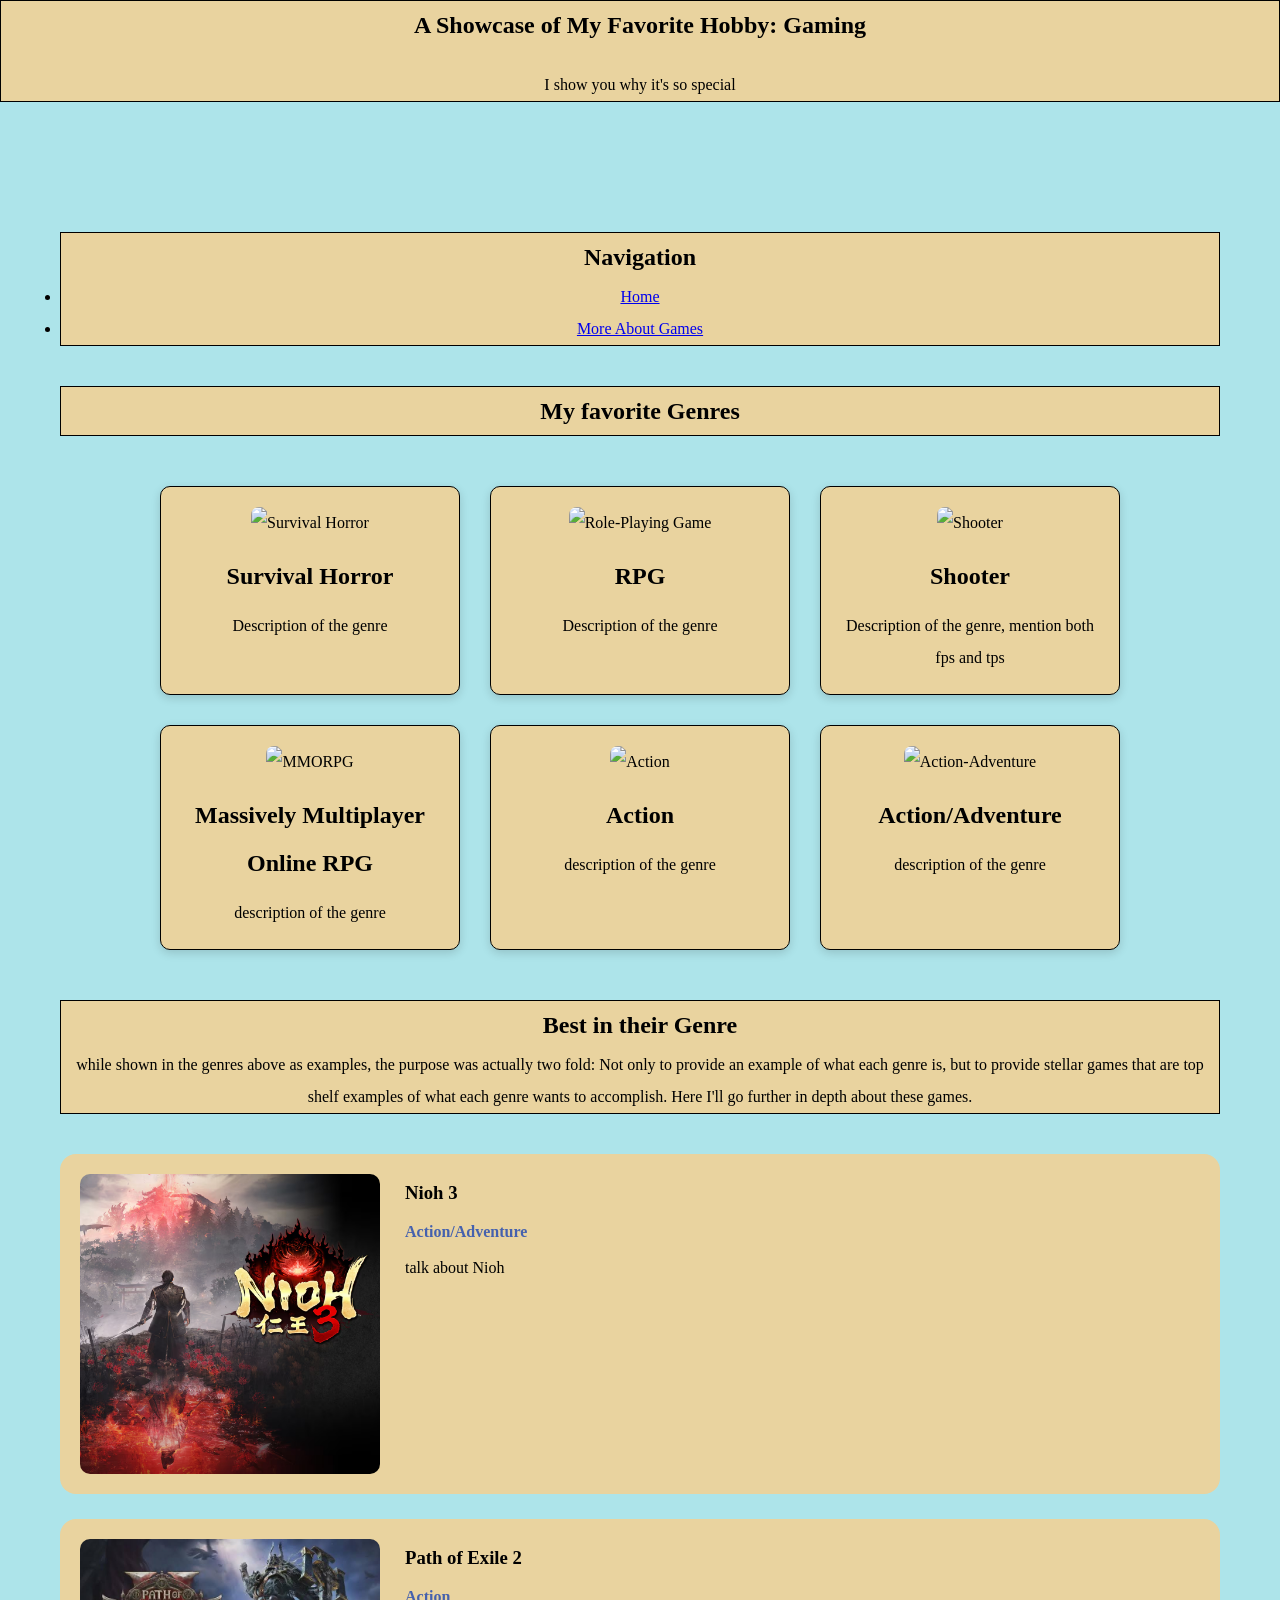
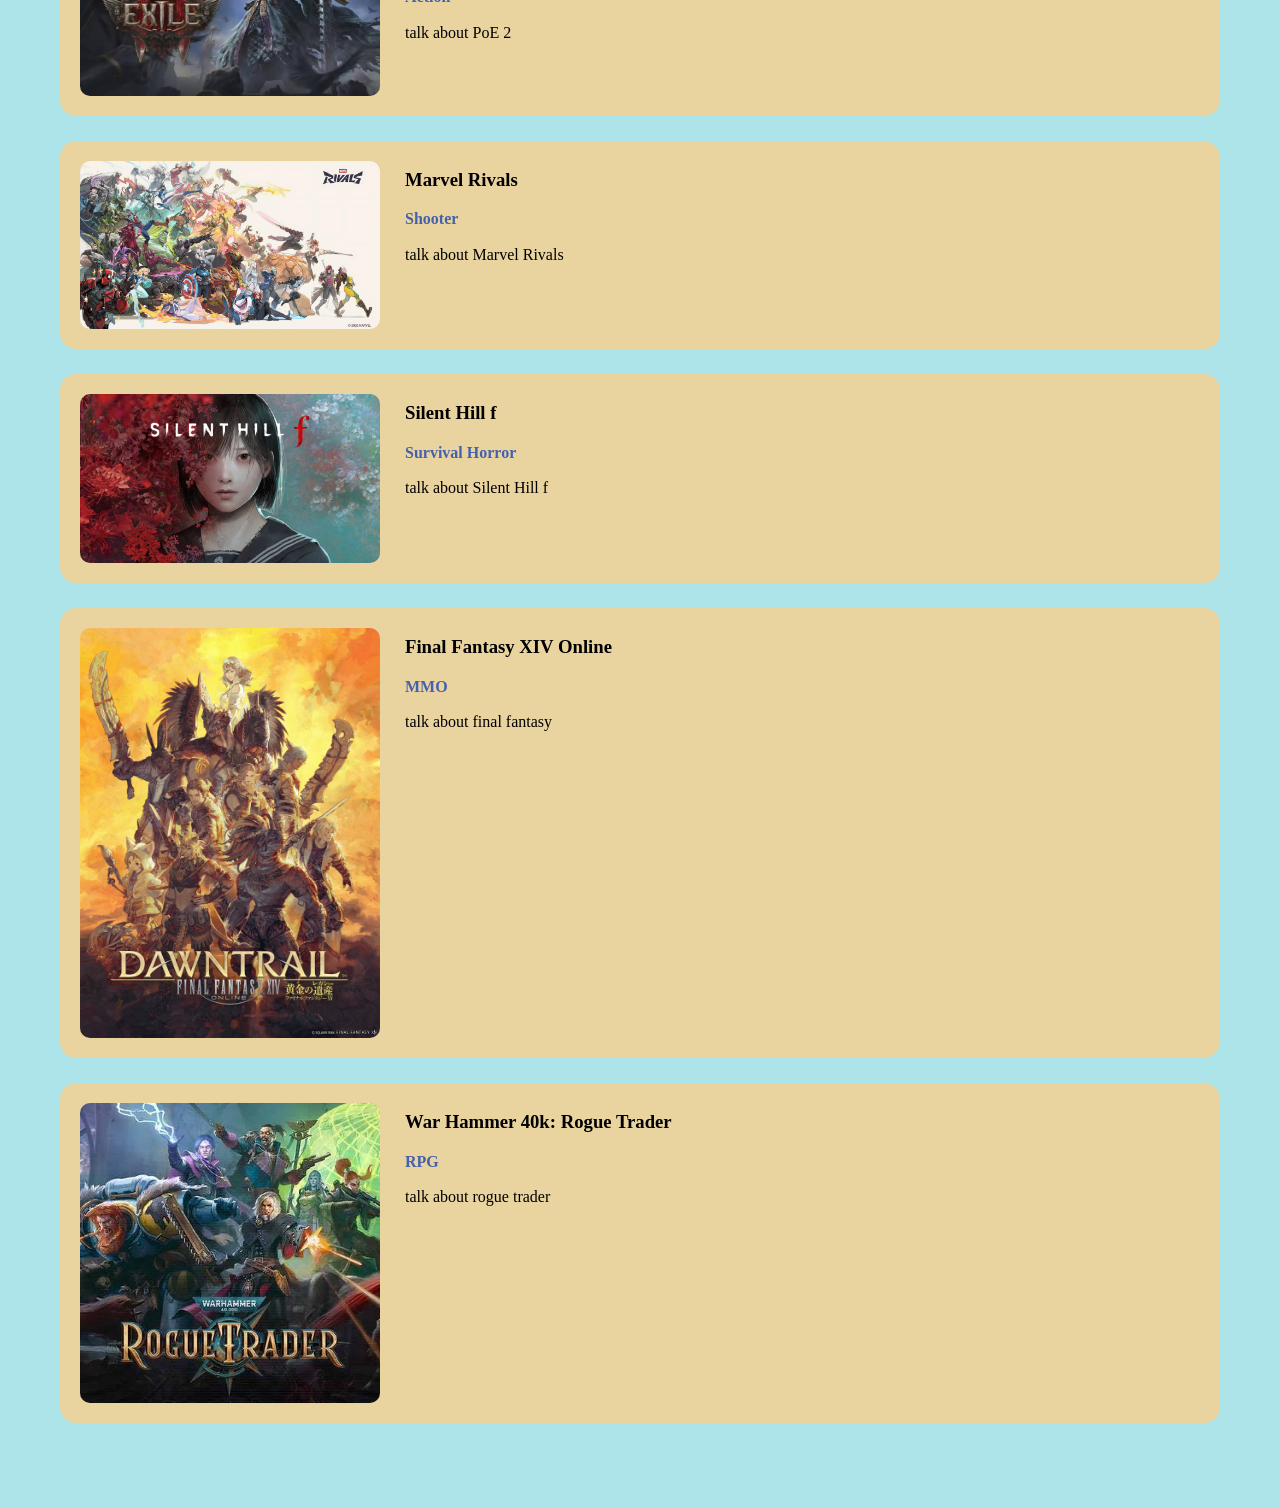
==== index.html @ 9ebd032b "fixing pictures" ====
<!DOCTYPE html>
<html lang="en"> 
    <head> 
        <meta charset="UTF-8" /> 
        <meta name="viewport" content="width=device-width, initial-scale=1.0" />
        <title> Home Page </title>
        <link rel="stylesheet" href="./style.css"> 
    </head>
<body> 
<header> 
<section class="card">
    <h1> A Showcase of My Favorite Hobby: Gaming </h1>
        <p>I show you why it's so special</p>
</section>
</header>
<main> 
    <section class="card">
    <h2> Navigation </h2>
    <ul> 
        <li><a href="index.html">Home</a></li>
        <li><a href="about.html">More About Games </a></li>
    </ul>
    </section>
    <section class="card"> 
        <h2> My favorite Genres </h2>
    </section>
    <section class="gallery">
        <div class="card-g"> 
            <img src="" alt="Survival Horror">
            <h2> Survival Horror </h2>
            <p> Description of the genre </p>
        </div>
        <div class="card-g">
            <img src="" alt="Role-Playing Game"> 
            <h2> RPG </h2>
            <p> Description of the genre</p>
        </div>
        <div class="card-g"> 
            <img src="" alt="Shooter"> 
            <h2> Shooter </h2>
            <p> Description of the genre, mention both fps and tps </p>
        </div>
        <div class="card-g"> 
            <img src="" alt="MMORPG"> 
            <h2> Massively Multiplayer Online RPG</h2>
            <p> description of the genre </p>
        </div>
        <div class="card-g"> 
            <img src="" alt="Action"> 
            <h2> Action </h2>
            <p> description of the genre </p>
        </div>
        <div class="card-g"> 
            <img src="" alt="Action-Adventure">
            <h2> Action/Adventure</h2>
            <p> description of the genre </p>
        </div>       
    </section>
    <section class="card">
    <h2> Best in their Genre</h2>
    <p>while shown in the genres above as examples, the purpose was actually two fold: Not only to provide an example
        of what each genre is, but to provide stellar games that are top shelf examples of what each genre wants to accomplish.
        Here I'll go further in depth about these games.
    </p>
    </section>
    <section class="Row"> 
        <img src="nioh.avif" alt="Nioh"> 
        <div class="game">
        <h3> Nioh 3</h3>
        <p class="genre"> Action/Adventure</p>
        <p> talk about Nioh</p>
    </div>
    </section>
    <section class="Row"> 
        <img src="poe 2.jpeg" alt="Path of Exile 2"> 
        <div class="game">
        <h3> Path of Exile 2 </h3>
        <p class="genre">Action</p>
        <p> talk about PoE 2</p>
    </div>
    </section>
    <section class="Row"> 
        <img src="Marvel Rivals.webp" alt="Marvel Rivals">
        <div class="game">
        <h3> Marvel Rivals </h3>
        <p class="genre">Shooter</p>
        <p> talk about Marvel Rivals </p>
    </div>
    </section>
    <section class="Row"> 
        <img src="silent hill.avif" alt="Silent Hill">
        <div class="game">
        <h3> Silent Hill f</h3>
        <p class="genre">Survival Horror</p>
        <p> talk about Silent Hill f</p>
    </div>
    </section>
    <section class="Row"> 
        <img src="ff14.jpg" alt="FFXIV">
        <div class="game">
        <h3> Final Fantasy XIV Online </h3>
        <p class="genre"> MMO</p>
        <p> talk about final fantasy </p>
        </div> 
    </section>
    <section class="Row"> 
        <img src="rogue trader.jpeg" alt="War Hammer 40k: Rogue Trader"> 
        <div class="game">
        <h3> War Hammer 40k: Rogue Trader </h3>
        <p class="genre"> RPG</p>
        <p> talk about rogue trader </p>
    </div>
    </section>
</main>
</body>
</html>
---- style.css ----
* {
    margin: 0;
    padding: 0;
    box-sizing: border-box;
}
body {
    font-family: "Times New Roman", serif; 
    line-height: 2;
    background-color: #ade4ea;
    color: black;
} 
main {
    max-width: 1200px;
    margin: 100px auto 40px;
    padding: 20px; 
    padding-top: 30px; 
    background-color: #ade4ea; 
}
.card {
    text-align: center; 
    margin-bottom: 40px; 
    background: #e9d39f; 
    border: 1px solid black; 
}
.card h1{
    margin-bottom: 20px;
}
.gallery {
    display: flex; 
    flex-wrap: wrap; 
    justify-content: center; 
    max-width: 100%; 
    margin: 50px auto; 
    gap: 30px; 
}
.card-g {
    width: 300px; 
    background: #E9D39F;
    border-radius: 10px; 
    padding: 20px; 
    text-align: center; 
    box-shadow: 0 3px 10px rgba(0,0,0,.15);
    border: 1px solid black; 
}
.card-g img{
    width: 100%; 
    height: 300px; 
    object-fit: cover; 
    border-radius: 8px; 
}
.card-g h2{
    margin-top: 13px; 
}
.card-g p {
    margin-top: 10px; 
}
.Row {
    display: flex;
    align-items: flex-start;
    gap: 25px; 
    background: #E9D39F;
    padding: 20px; 
    margin-bottom: 25px; 
    border-radius: 16px; 
}
.Row img{
    width: 300px;
    height: auto; 
    object-fit: cover;
    border-radius: 10px; 
    flex-shrink: 0; 
}
.game {
    flex: 1; 
}
.game h3 {
    margin-bottom: 8px; 
}
.game p {
    line-height: 1.6;
}
.genre {
    color: #4561ae;
    font-weight: bold;
    margin-bottom: 10px;
}
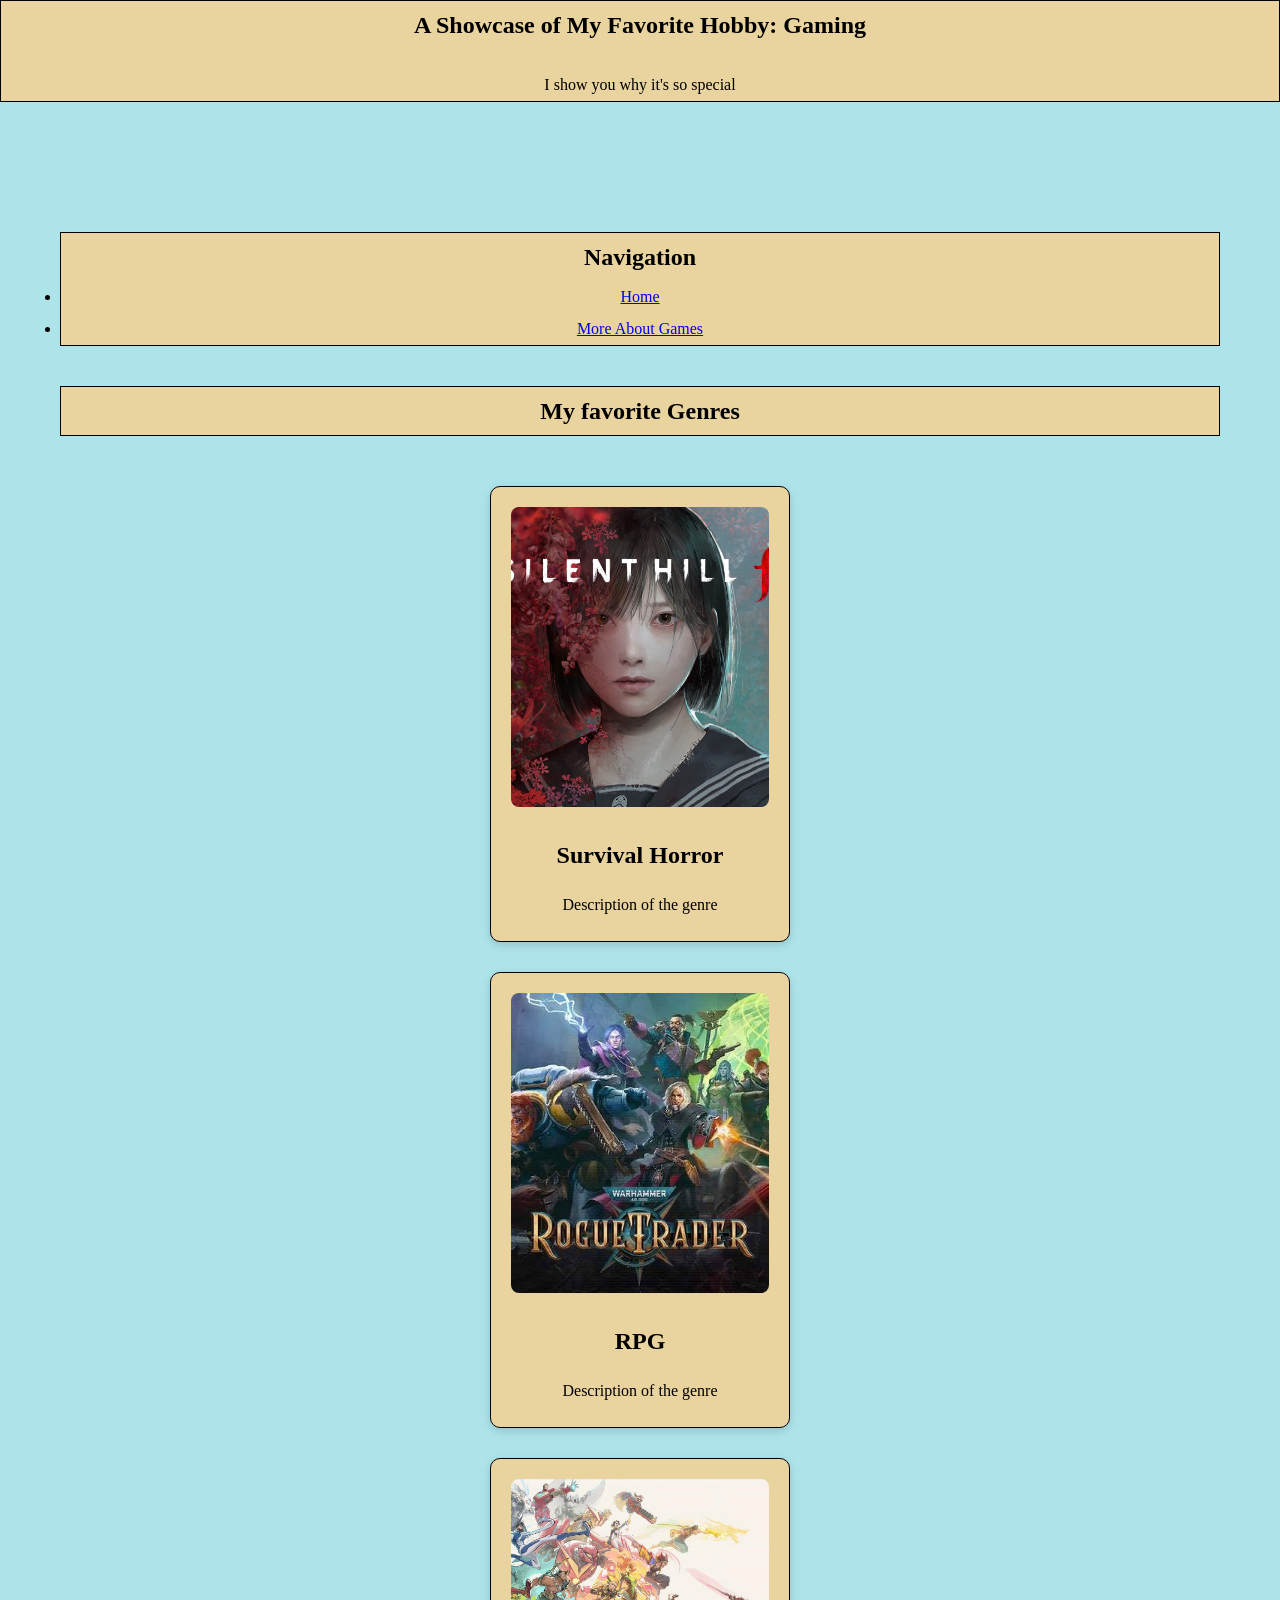
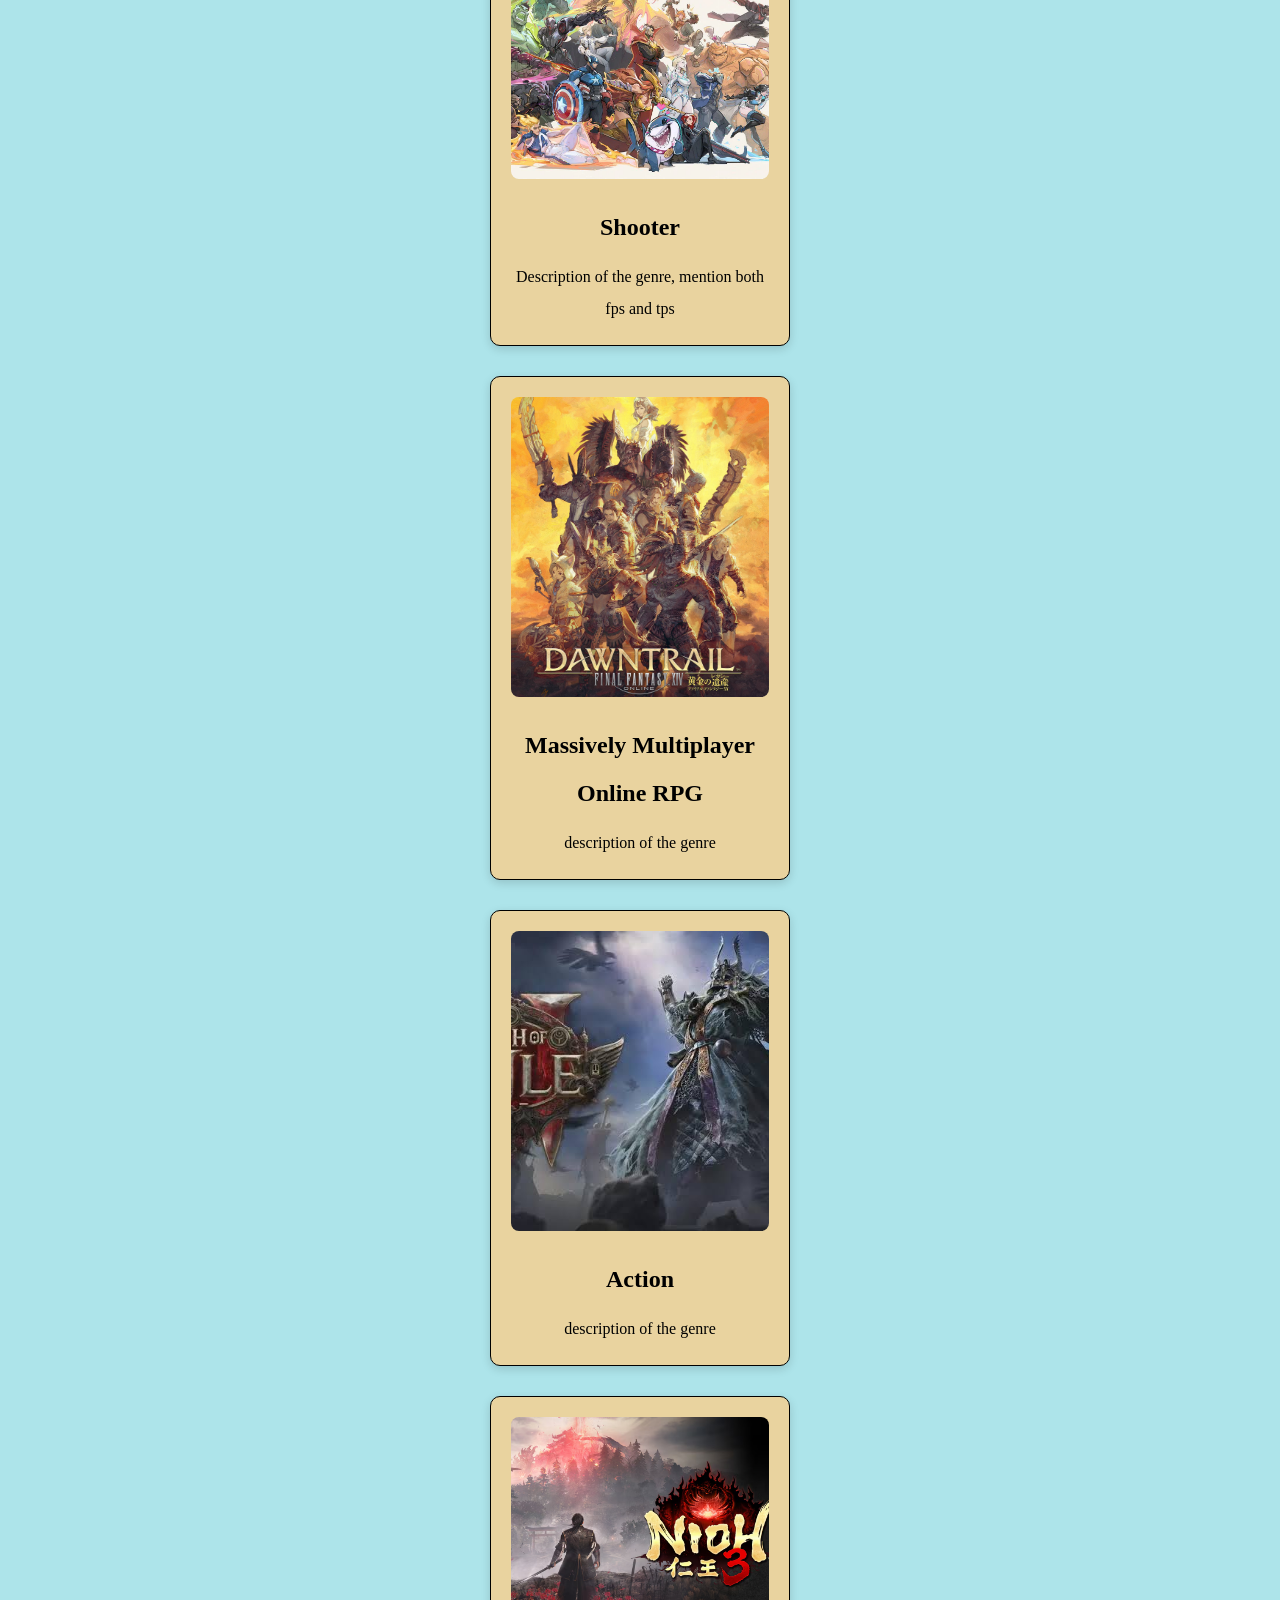
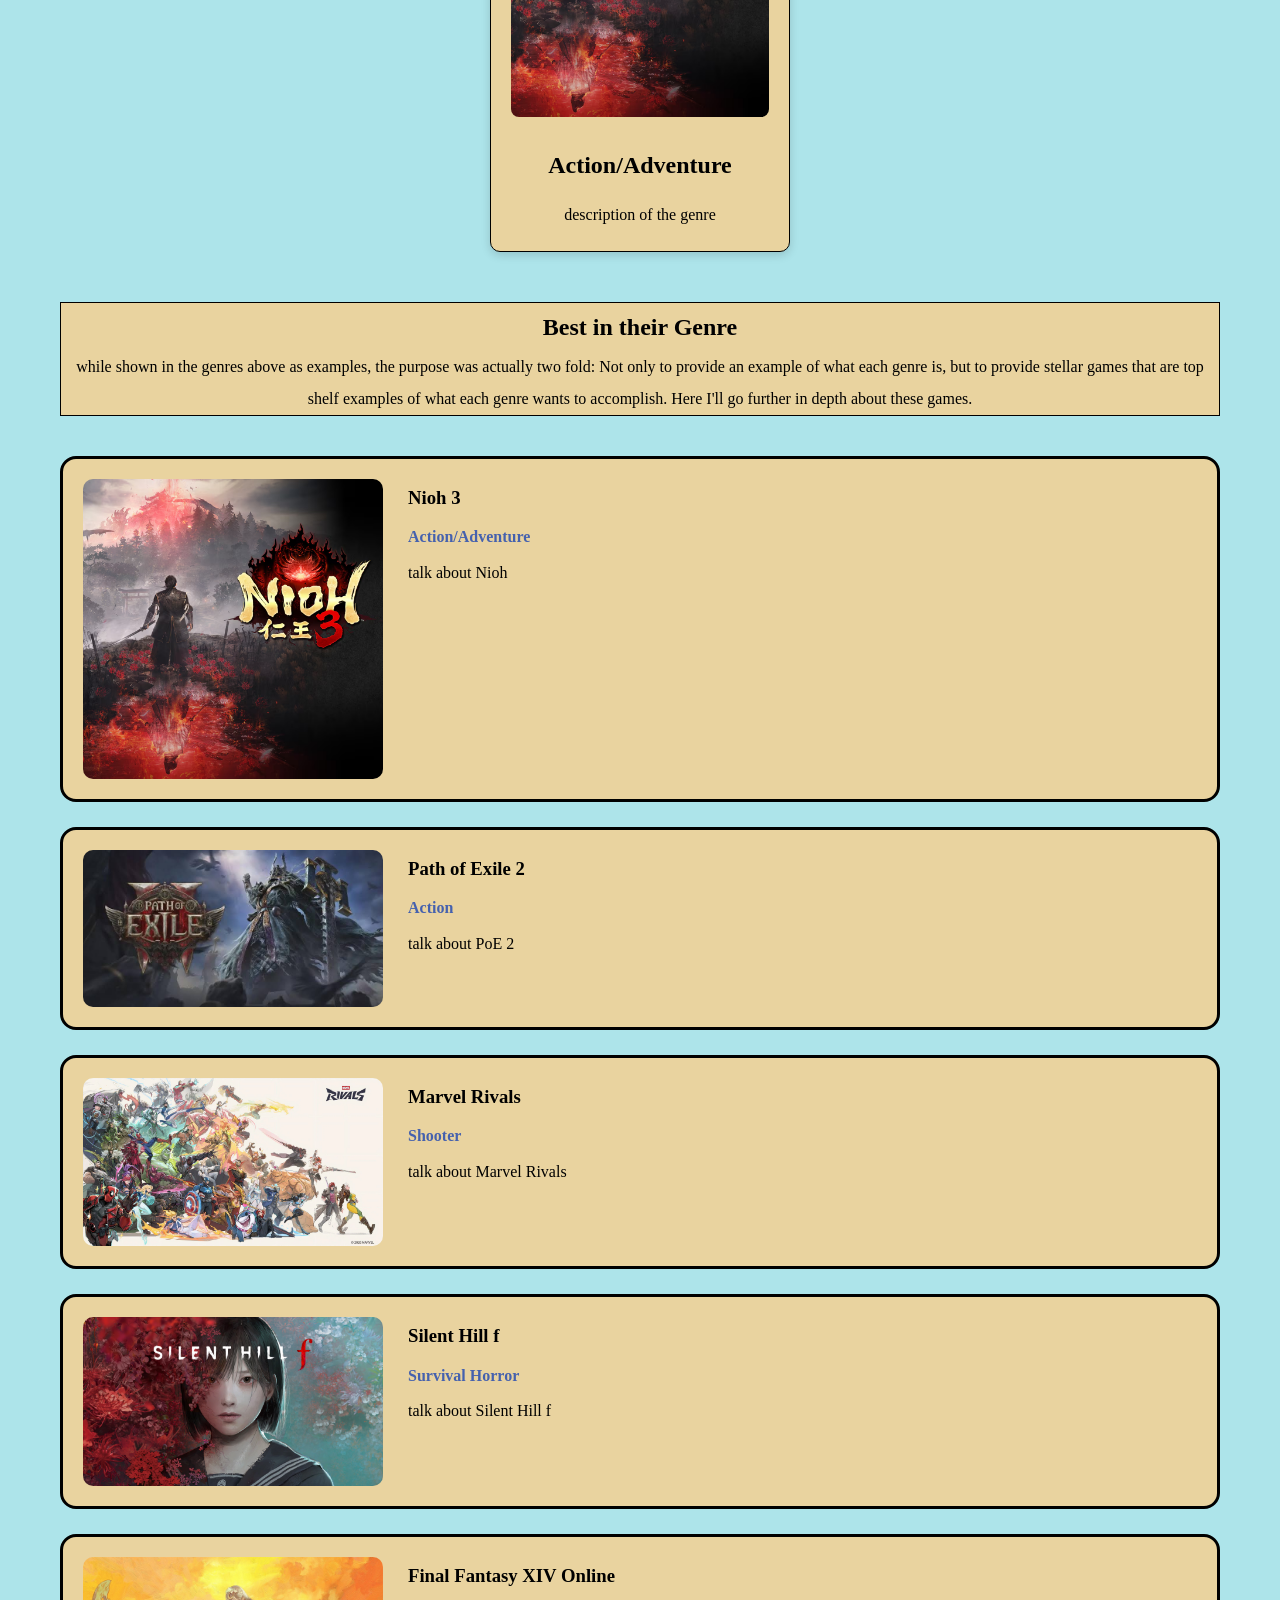
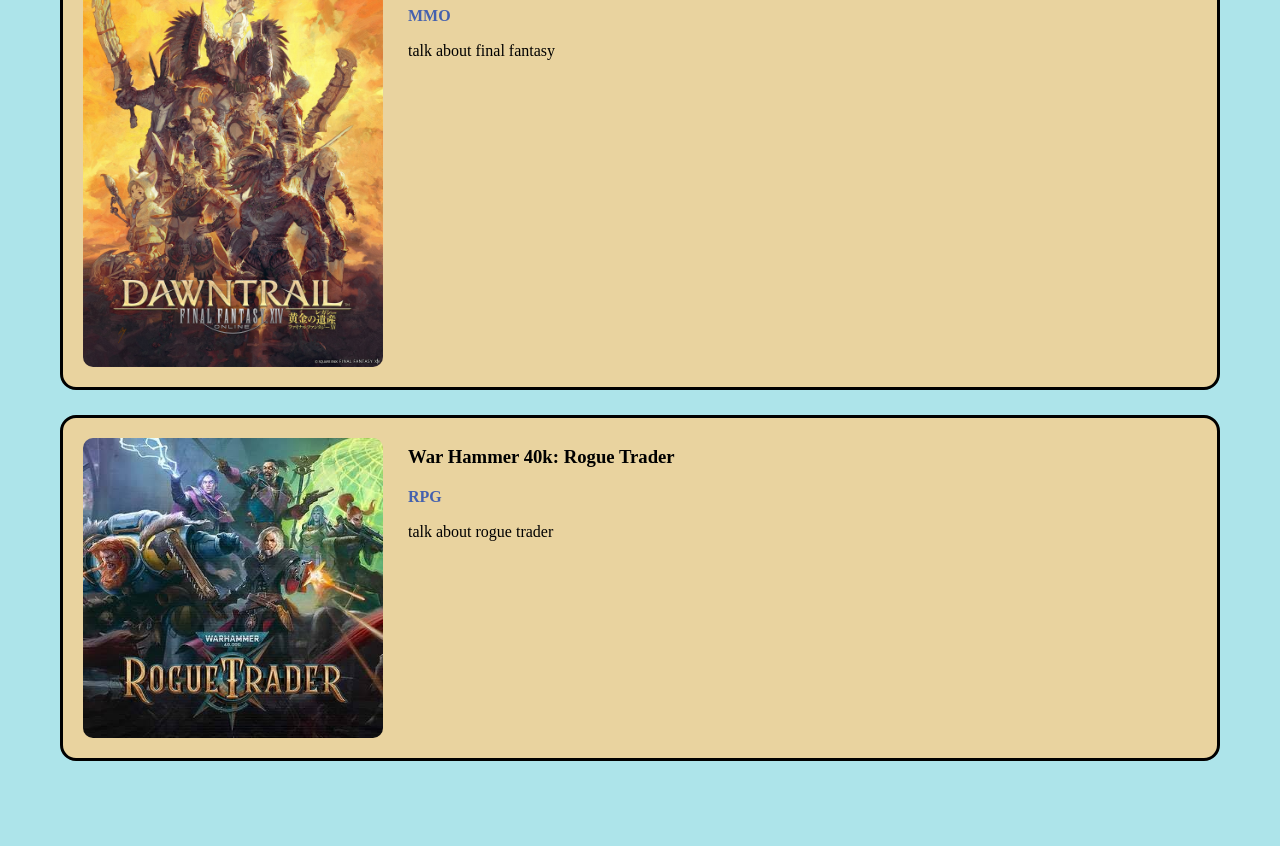
==== commit 51afab94: "pictures!" ====
--- a/index.html
+++ b/index.html
@@ -26,32 +26,32 @@
     </section>
     <section class="gallery">
         <div class="card-g"> 
-            <img src="" alt="Survival Horror">
+            <img src="silent hill.avif" alt="Survival Horror">
             <h2> Survival Horror </h2>
             <p> Description of the genre </p>
         </div>
         <div class="card-g">
-            <img src="" alt="Role-Playing Game"> 
+            <img src="rogue trader.jpeg" alt="Role-Playing Game"> 
             <h2> RPG </h2>
             <p> Description of the genre</p>
         </div>
         <div class="card-g"> 
-            <img src="" alt="Shooter"> 
+            <img src="Marvel Rivals.webp" alt="Shooter"> 
             <h2> Shooter </h2>
             <p> Description of the genre, mention both fps and tps </p>
         </div>
         <div class="card-g"> 
-            <img src="" alt="MMORPG"> 
+            <img src="ff14.jpg" alt="MMORPG"> 
             <h2> Massively Multiplayer Online RPG</h2>
             <p> description of the genre </p>
         </div>
         <div class="card-g"> 
-            <img src="" alt="Action"> 
+            <img src="poe 2.jpeg" alt="Action"> 
             <h2> Action </h2>
             <p> description of the genre </p>
         </div>
         <div class="card-g"> 
-            <img src="" alt="Action-Adventure">
+            <img src="nioh.avif" alt="Action-Adventure">
             <h2> Action/Adventure</h2>
             <p> description of the genre </p>
         </div>       
--- a/style.css
+++ b/style.css
@@ -29,7 +29,8 @@
     display: flex; 
     flex-wrap: wrap; 
     justify-content: center; 
-    max-width: 100%; 
+    max-width: 300px; 
+    height: auto;
     margin: 50px auto; 
     gap: 30px; 
 }
@@ -62,6 +63,7 @@
     padding: 20px; 
     margin-bottom: 25px; 
     border-radius: 16px; 
+    border: 3px solid black; 
 }
 .Row img{
     width: 300px;
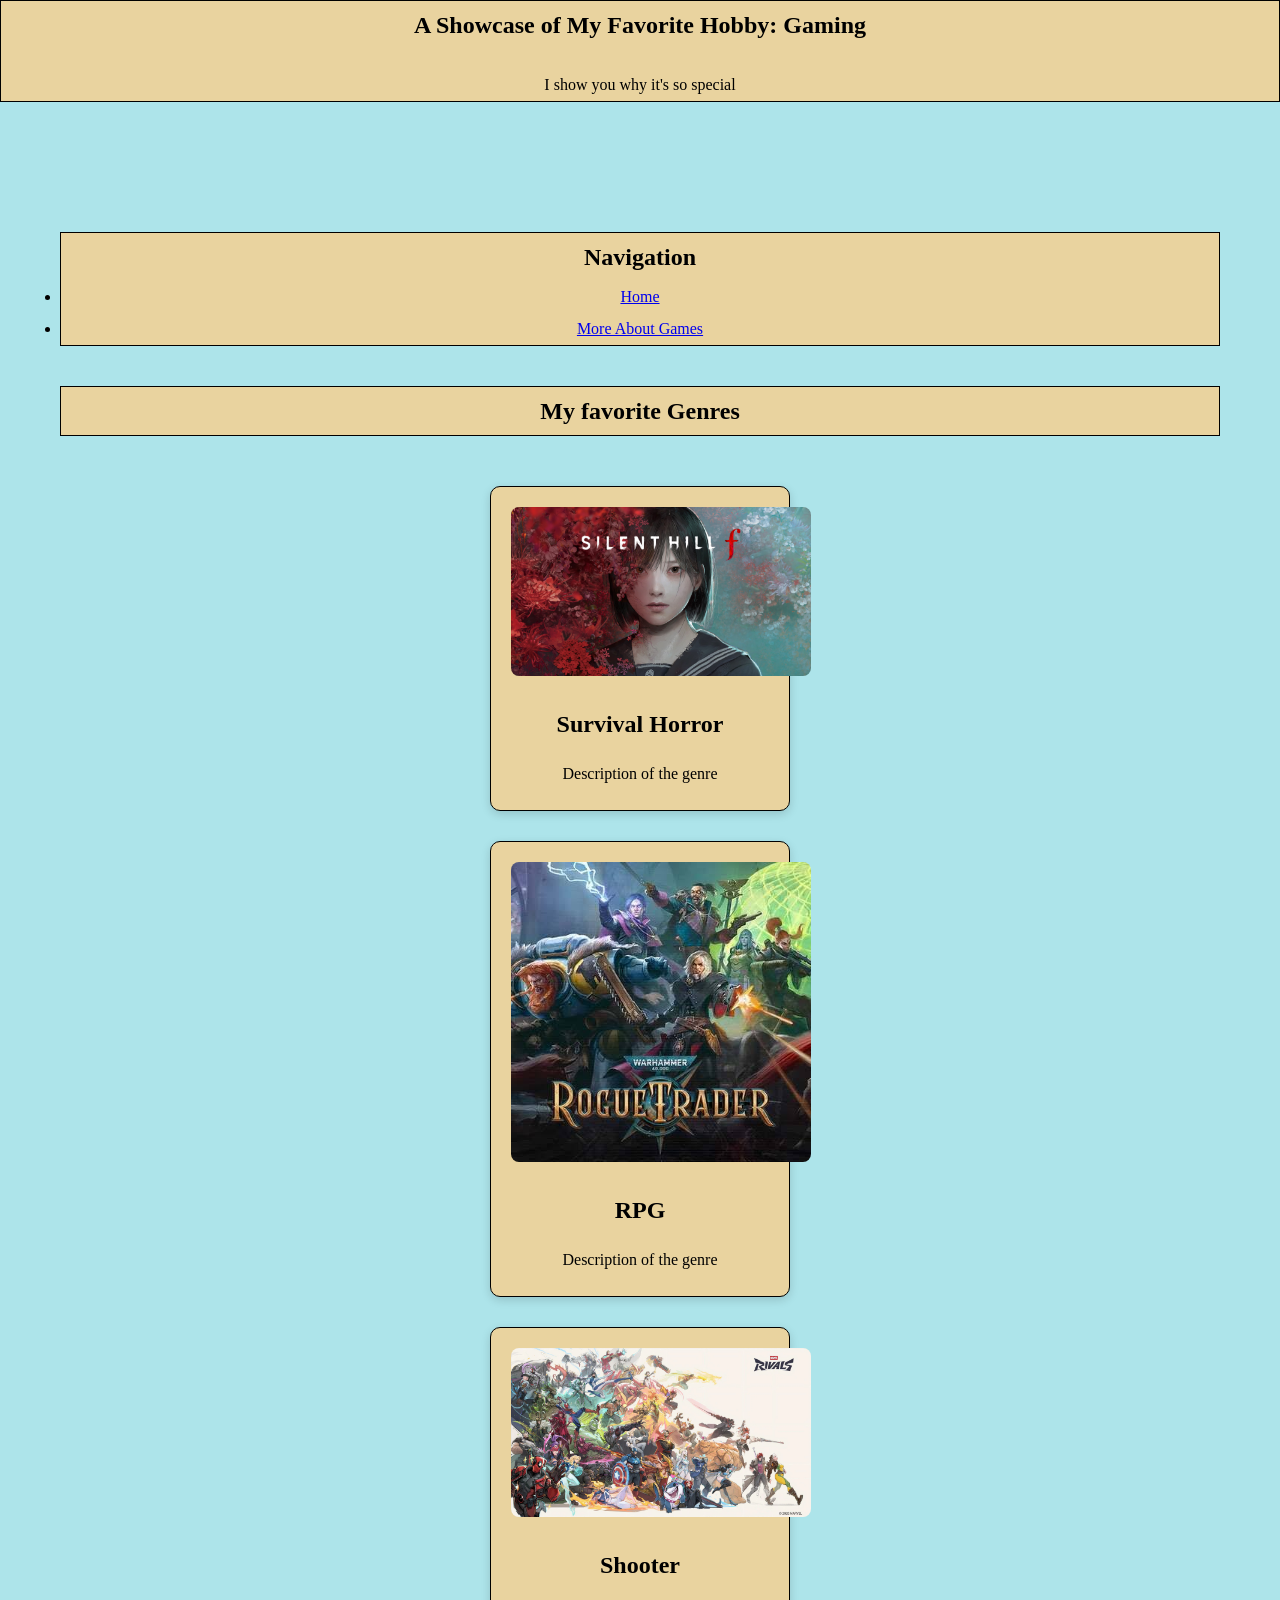
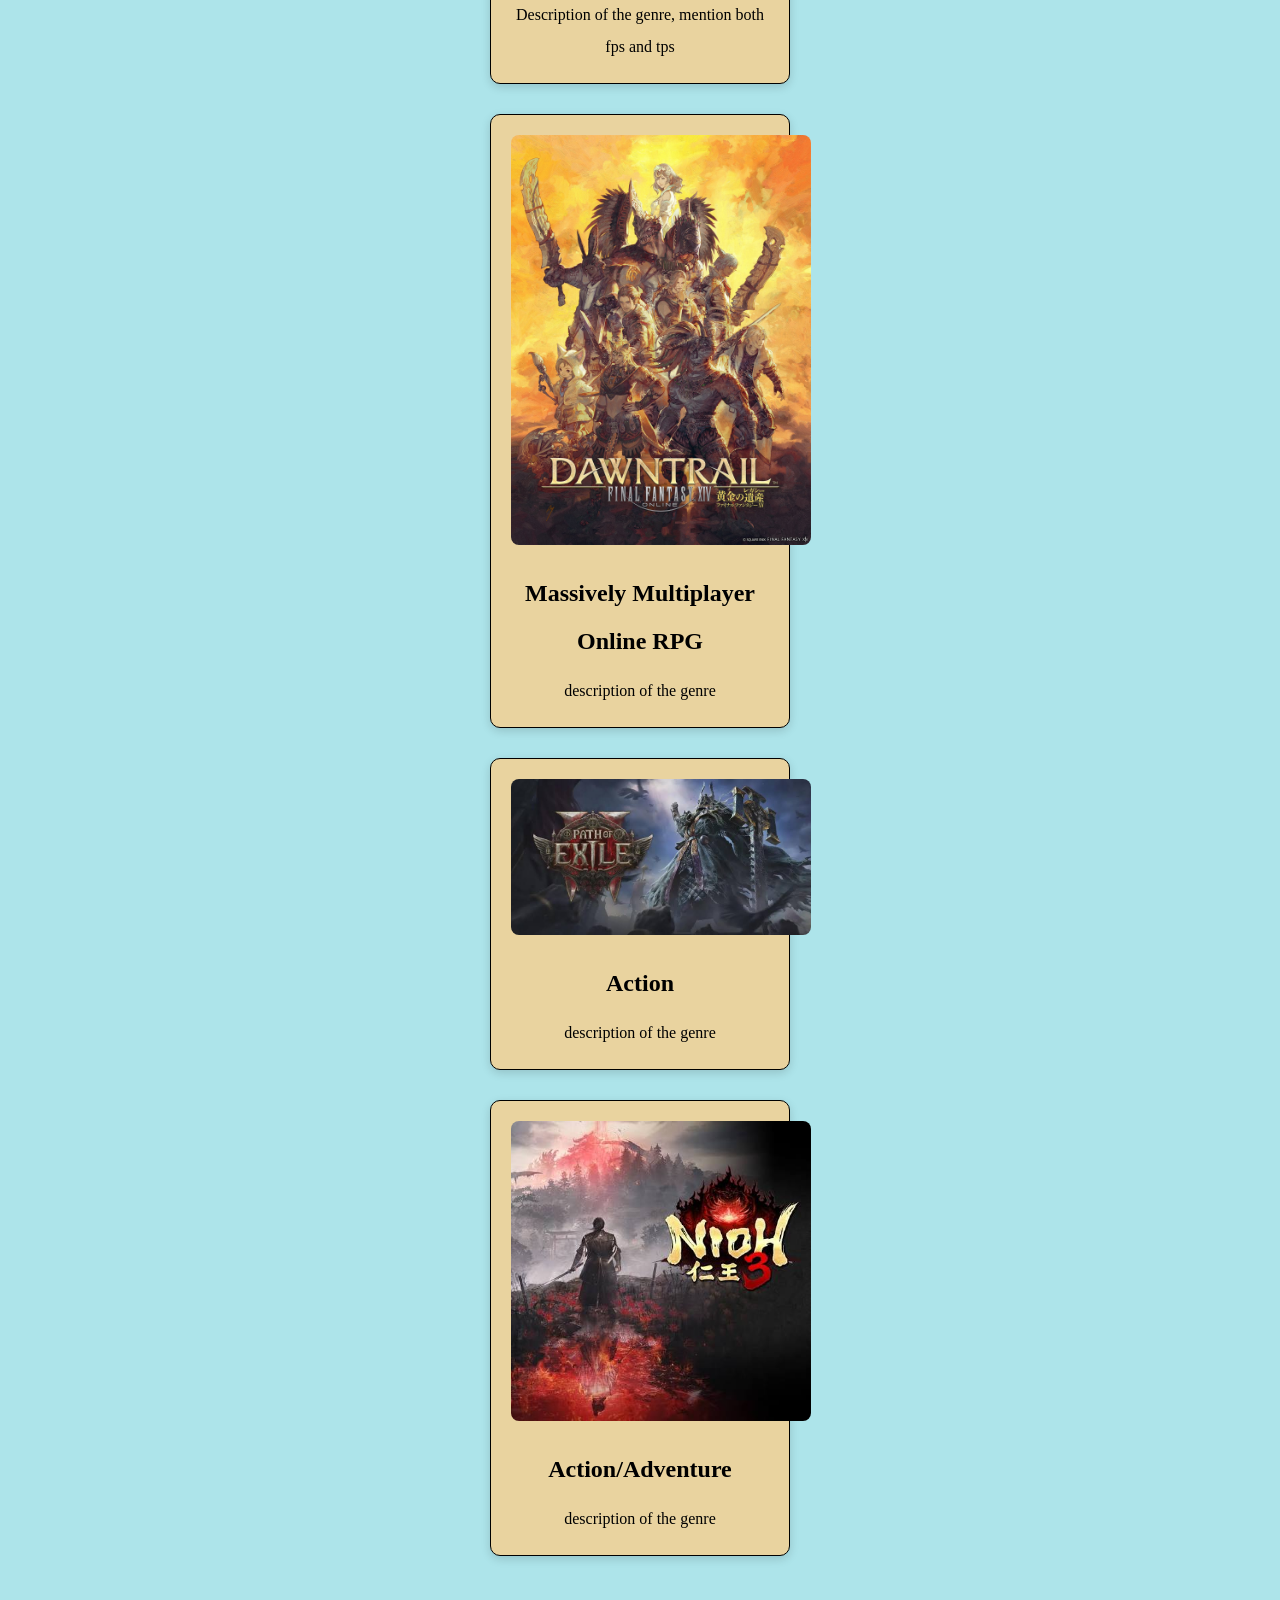
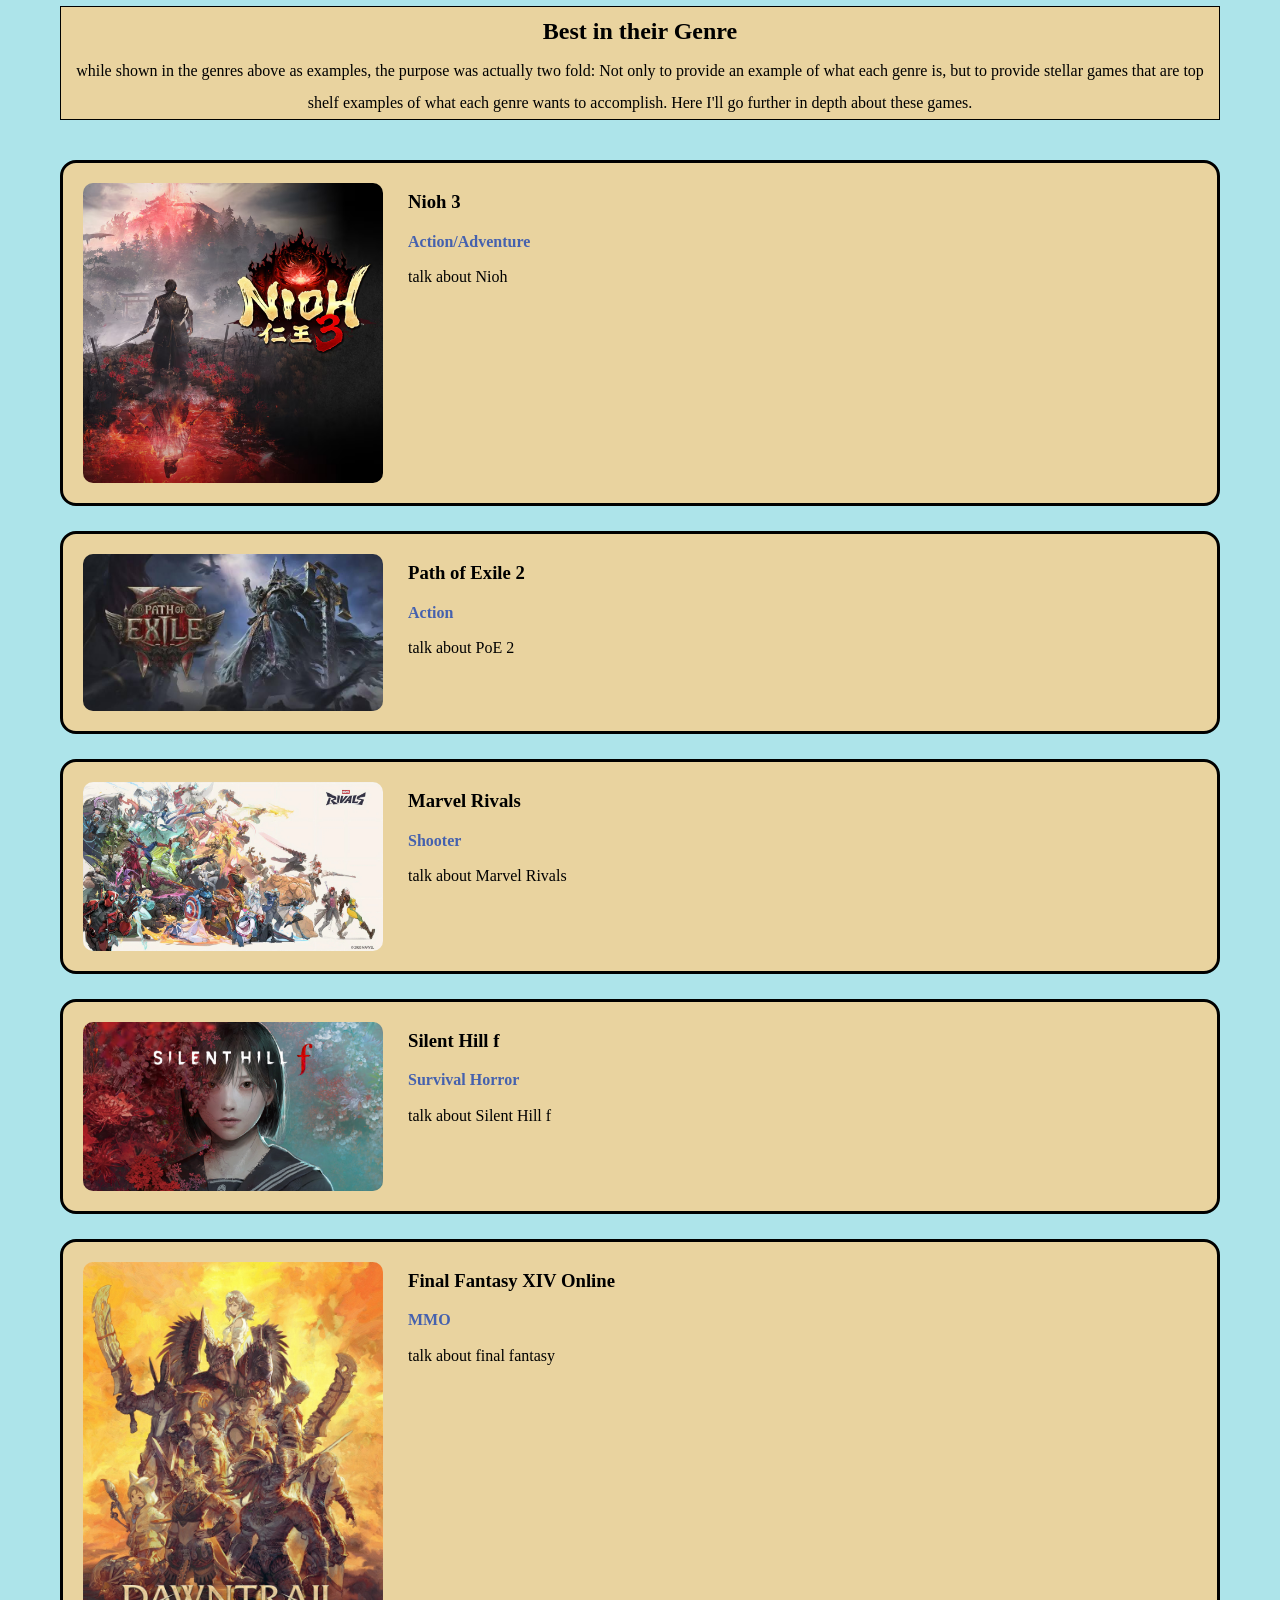
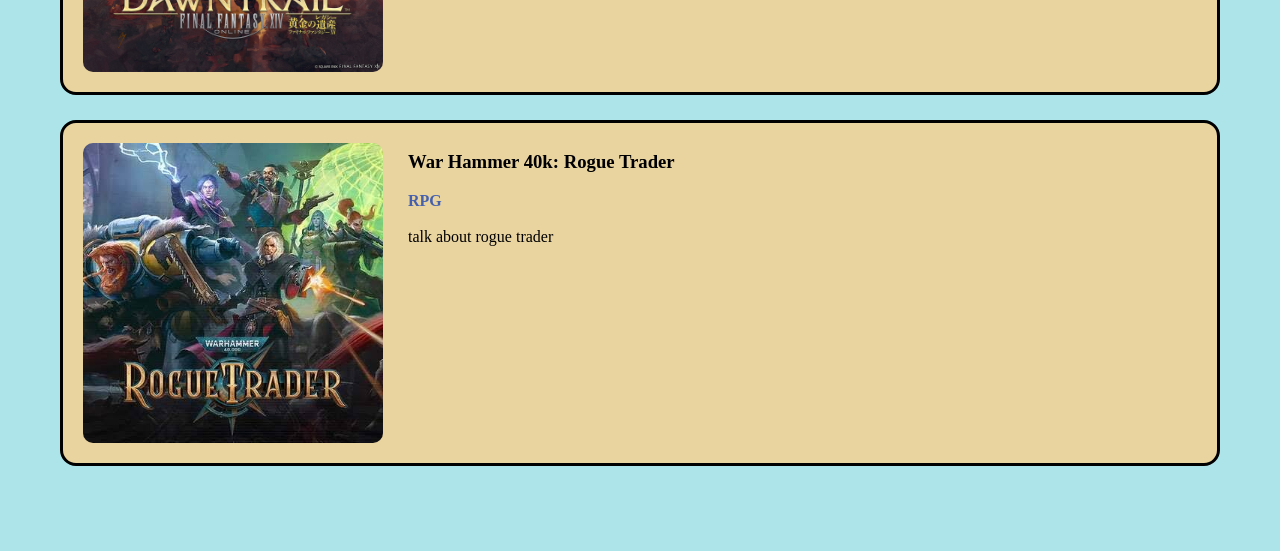
==== commit 814fa5c7: "more image stuff" ====
--- a/index.html
+++ b/index.html
@@ -51,7 +51,7 @@
             <p> description of the genre </p>
         </div>
         <div class="card-g"> 
-            <img src="nioh.avif" alt="Action-Adventure">
+            <img src="nioh p.jpeg" alt="Action-Adventure">
             <h2> Action/Adventure</h2>
             <p> description of the genre </p>
         </div>       
--- a/style.css
+++ b/style.css
@@ -44,8 +44,8 @@
     border: 1px solid black; 
 }
 .card-g img{
-    width: 100%; 
-    height: 300px; 
+    width: 300px; 
+    height: auto; 
     object-fit: cover; 
     border-radius: 8px; 
 }
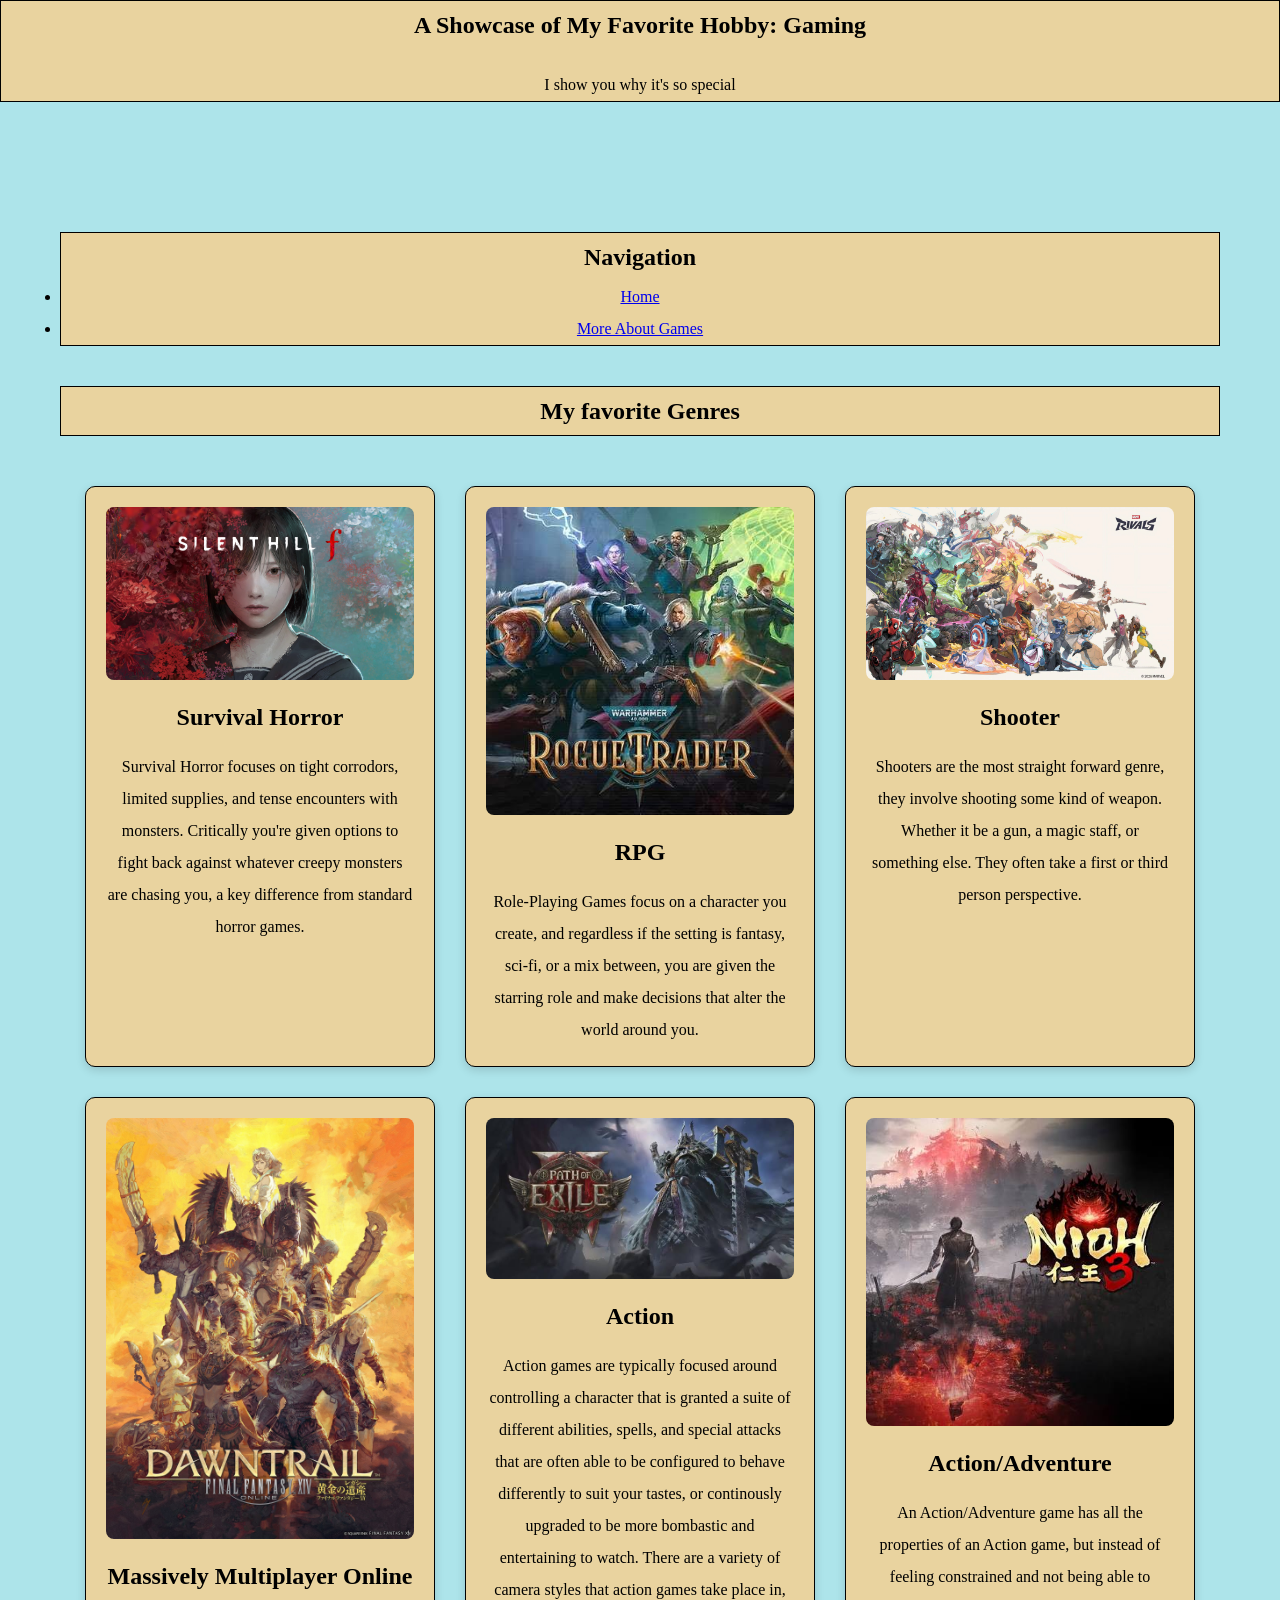
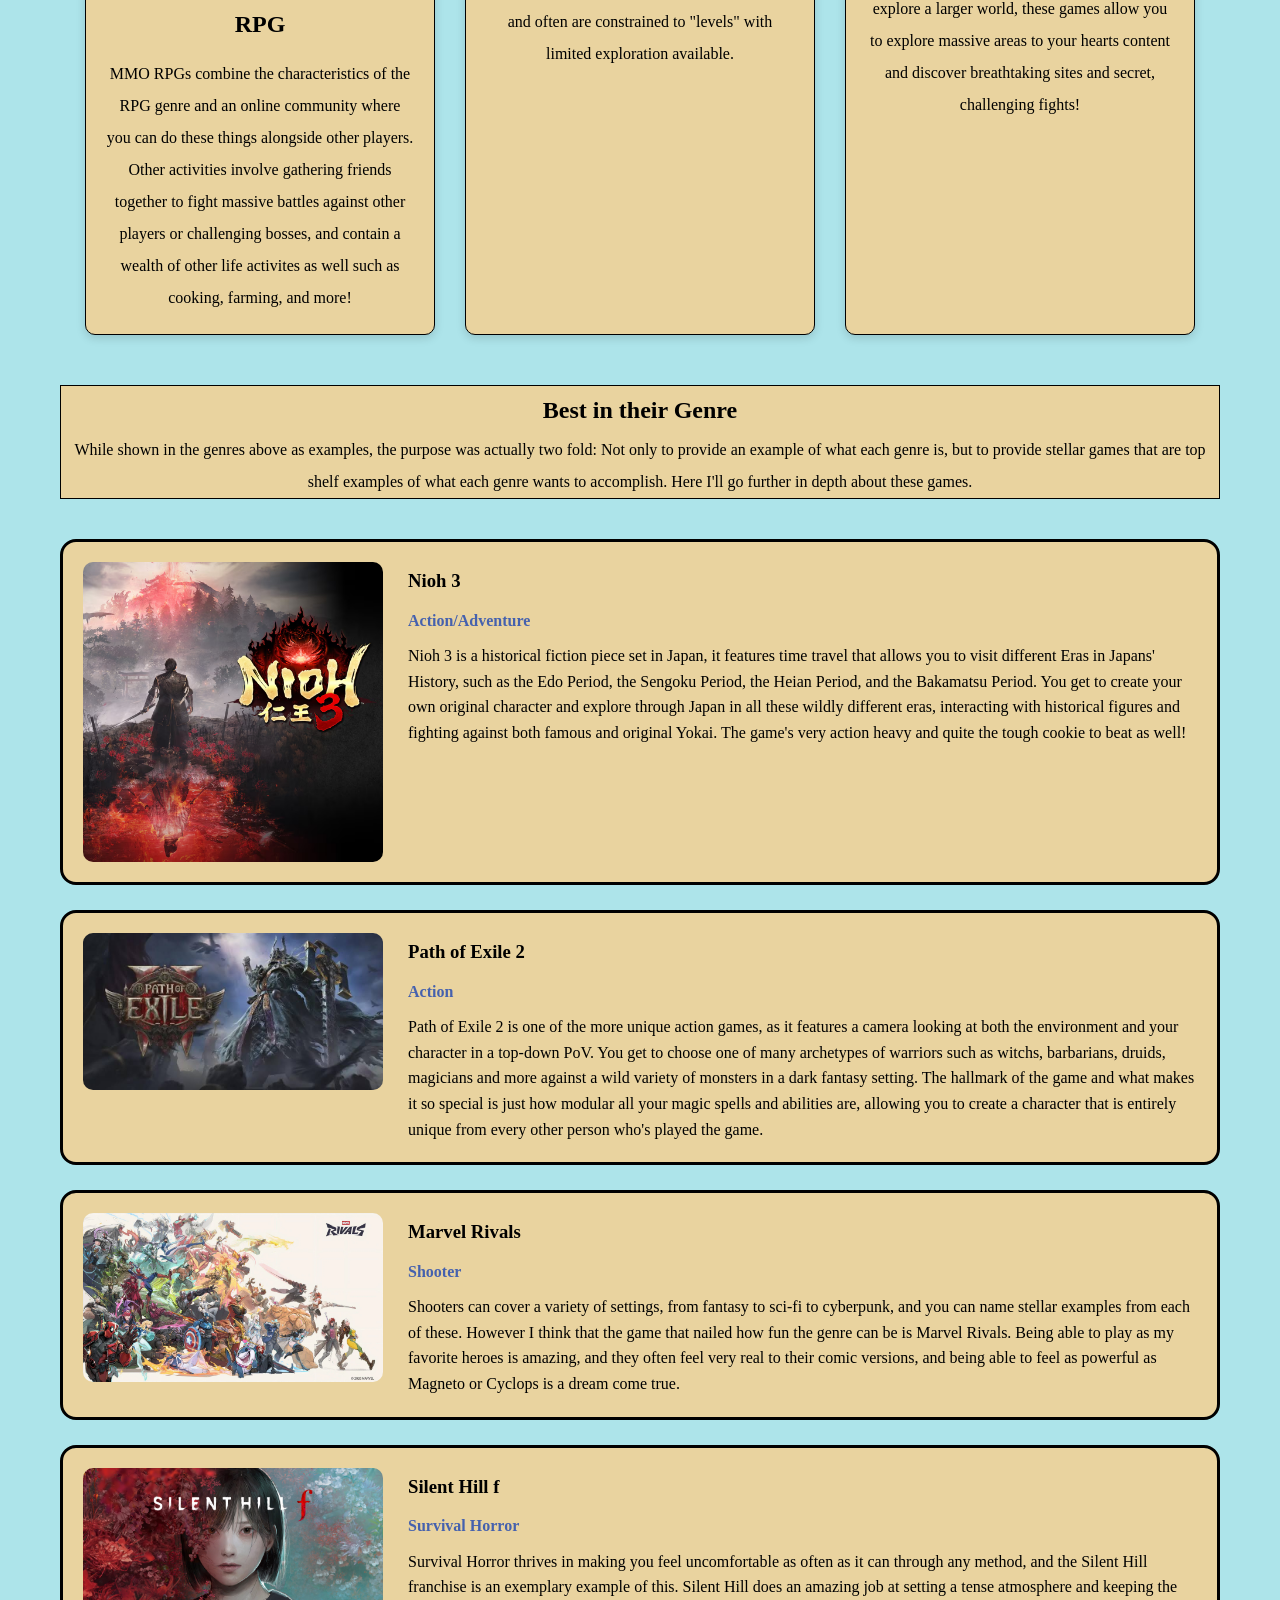
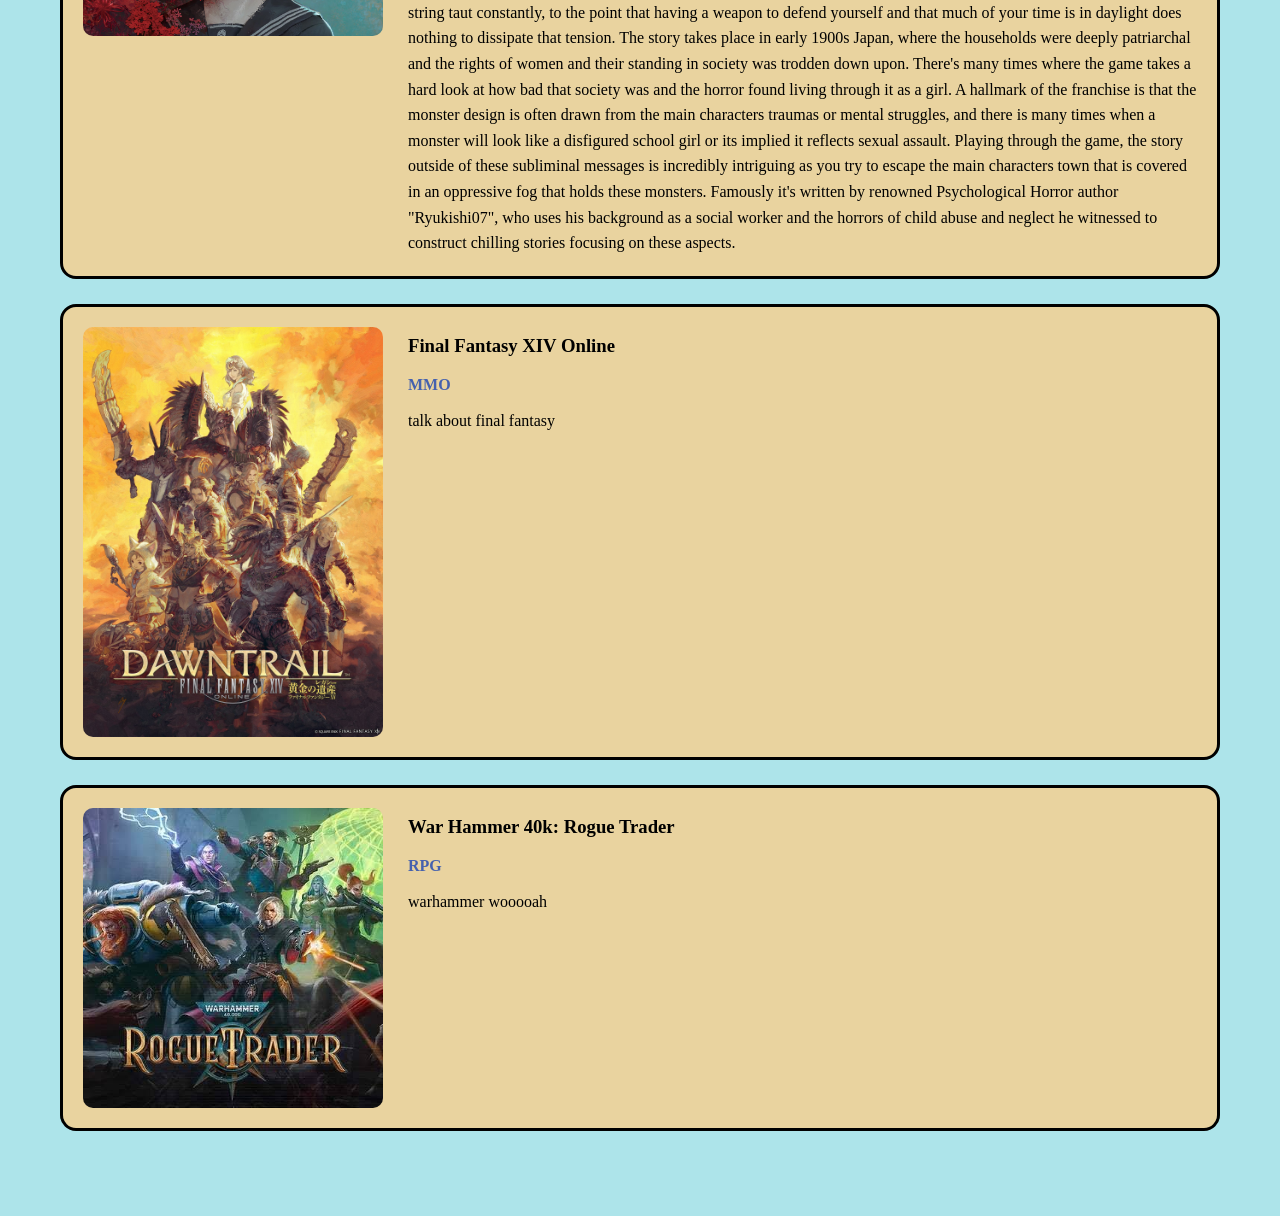
==== commit 272ca213: "filling in boxes with writing and stuff" ====
--- a/index.html
+++ b/index.html
@@ -28,37 +28,47 @@
         <div class="card-g"> 
             <img src="silent hill.avif" alt="Survival Horror">
             <h2> Survival Horror </h2>
-            <p> Description of the genre </p>
+            <p> Survival Horror focuses on tight corrodors, limited supplies, and tense encounters with monsters.
+                Critically you're given options to fight back against whatever creepy monsters are chasing you, 
+                a key difference from standard horror games. </p>
         </div>
         <div class="card-g">
             <img src="rogue trader.jpeg" alt="Role-Playing Game"> 
             <h2> RPG </h2>
-            <p> Description of the genre</p>
+            <p> Role-Playing Games focus on a character you create, and regardless if the setting is fantasy, sci-fi, or a mix between, 
+                you are given the starring role and make decisions that alter the world around you.
+            </p>
         </div>
         <div class="card-g"> 
             <img src="Marvel Rivals.webp" alt="Shooter"> 
             <h2> Shooter </h2>
-            <p> Description of the genre, mention both fps and tps </p>
+            <p> Shooters are the most straight forward genre, they involve shooting some kind of weapon. Whether it be 
+                a gun, a magic staff, or something else. They often take a first or third person perspective. </p>
         </div>
         <div class="card-g"> 
             <img src="ff14.jpg" alt="MMORPG"> 
             <h2> Massively Multiplayer Online RPG</h2>
-            <p> description of the genre </p>
+            <p> MMO RPGs combine the characteristics of the RPG genre and an online community where you can do these things alongside other players. 
+                Other activities involve gathering friends together to fight massive battles against other players or challenging bosses, and contain a 
+                wealth of other life activites as well such as cooking, farming, and more! </p>
         </div>
         <div class="card-g"> 
             <img src="poe 2.jpeg" alt="Action"> 
             <h2> Action </h2>
-            <p> description of the genre </p>
+            <p> Action games are typically focused around controlling a character that is granted a suite of different abilities, spells, and special attacks
+                that are often able to be configured to behave differently to suit your tastes, or continously upgraded to be more bombastic and entertaining to 
+                watch. There are a variety of camera styles that action games take place in, and often are constrained to "levels" with limited exploration available.  </p>
         </div>
         <div class="card-g"> 
             <img src="nioh p.jpeg" alt="Action-Adventure">
             <h2> Action/Adventure</h2>
-            <p> description of the genre </p>
+            <p> An Action/Adventure game has all the properties of an Action game, but instead of feeling constrained and not being able to explore a larger world, these games
+                allow you to explore massive areas to your hearts content and discover breathtaking sites and secret, challenging fights! </p>
         </div>       
     </section>
     <section class="card">
     <h2> Best in their Genre</h2>
-    <p>while shown in the genres above as examples, the purpose was actually two fold: Not only to provide an example
+    <p> While shown in the genres above as examples, the purpose was actually two fold: Not only to provide an example
         of what each genre is, but to provide stellar games that are top shelf examples of what each genre wants to accomplish.
         Here I'll go further in depth about these games.
     </p>
@@ -68,7 +78,11 @@
         <div class="game">
         <h3> Nioh 3</h3>
         <p class="genre"> Action/Adventure</p>
-        <p> talk about Nioh</p>
+        <p> Nioh 3 is a historical fiction piece set in Japan, it features time travel that allows you to visit different Eras in Japans' History, such as 
+            the Edo Period, the Sengoku Period, the Heian Period, and the Bakamatsu Period. You get to create your own original character and explore through 
+            Japan in all these wildly different eras, interacting with historical figures and fighting against both famous and original Yokai. The game's very action
+            heavy and quite the tough cookie to beat as well!
+        </p>
     </div>
     </section>
     <section class="Row"> 
@@ -76,7 +90,11 @@
         <div class="game">
         <h3> Path of Exile 2 </h3>
         <p class="genre">Action</p>
-        <p> talk about PoE 2</p>
+        <p> Path of Exile 2 is one of the more unique action games, as it features a camera looking at both the environment and your character in a top-down PoV. You get to 
+            choose one of many archetypes of warriors such as witchs, barbarians, druids, magicians and more against a wild variety of monsters in a dark fantasy setting. The 
+            hallmark of the game and what makes it so special is just how modular all your magic spells and abilities are, allowing you to create a character that is entirely 
+            unique from every other person who's played the game.
+        </p>
     </div>
     </section>
     <section class="Row"> 
@@ -84,7 +102,9 @@
         <div class="game">
         <h3> Marvel Rivals </h3>
         <p class="genre">Shooter</p>
-        <p> talk about Marvel Rivals </p>
+        <p> Shooters can cover a variety of settings, from fantasy to sci-fi to cyberpunk, and you can name stellar examples from each of these. However I think that the game that
+            nailed how fun the genre can be is Marvel Rivals. Being able to play as my favorite heroes is amazing, and they often feel very real to their comic versions, and being able 
+            to feel as powerful as Magneto or Cyclops is a dream come true.  </p>
     </div>
     </section>
     <section class="Row"> 
@@ -92,7 +112,15 @@
         <div class="game">
         <h3> Silent Hill f</h3>
         <p class="genre">Survival Horror</p>
-        <p> talk about Silent Hill f</p>
+        <p> Survival Horror thrives in making you feel uncomfortable as often as it can through any method, and the Silent Hill franchise is an exemplary example of this. Silent Hill
+            does an amazing job at setting a tense atmosphere and keeping the string taut constantly, to the point that having a weapon to defend yourself and that much of your time is 
+            in daylight does nothing to dissipate that tension. The story takes place in early 1900s Japan, where the households were deeply patriarchal and the rights of women and their standing
+            in society was trodden down upon. There's many times where the game takes a hard look at how bad that society was and the horror found living through it as a girl. A hallmark of the franchise
+            is that the monster design is often drawn from the main characters traumas or mental struggles, and there is many times when a monster will look like a disfigured school girl or its implied it 
+            reflects sexual assault. Playing through the game, the story outside of these subliminal messages is incredibly intriguing as you try to escape the main characters town that is covered in an 
+            oppressive fog that holds these monsters. Famously it's written by renowned Psychological Horror author "Ryukishi07", who uses his background as a social worker and the horrors of child abuse 
+            and neglect he witnessed to construct chilling stories focusing on these aspects. 
+        </p>
     </div>
     </section>
     <section class="Row"> 
@@ -108,7 +136,7 @@
         <div class="game">
         <h3> War Hammer 40k: Rogue Trader </h3>
         <p class="genre"> RPG</p>
-        <p> talk about rogue trader </p>
+        <p> warhammer wooooah </p>
     </div>
     </section>
 </main>
--- a/style.css
+++ b/style.css
@@ -29,13 +29,13 @@
     display: flex; 
     flex-wrap: wrap; 
     justify-content: center; 
-    max-width: 300px; 
+    max-width: 1200px; 
     height: auto;
     margin: 50px auto; 
     gap: 30px; 
 }
 .card-g {
-    width: 300px; 
+    width: 350px; 
     background: #E9D39F;
     border-radius: 10px; 
     padding: 20px; 
@@ -44,8 +44,9 @@
     border: 1px solid black; 
 }
 .card-g img{
-    width: 300px; 
+    width: 100%; 
     height: auto; 
+    display: block; 
     object-fit: cover; 
     border-radius: 8px; 
 }
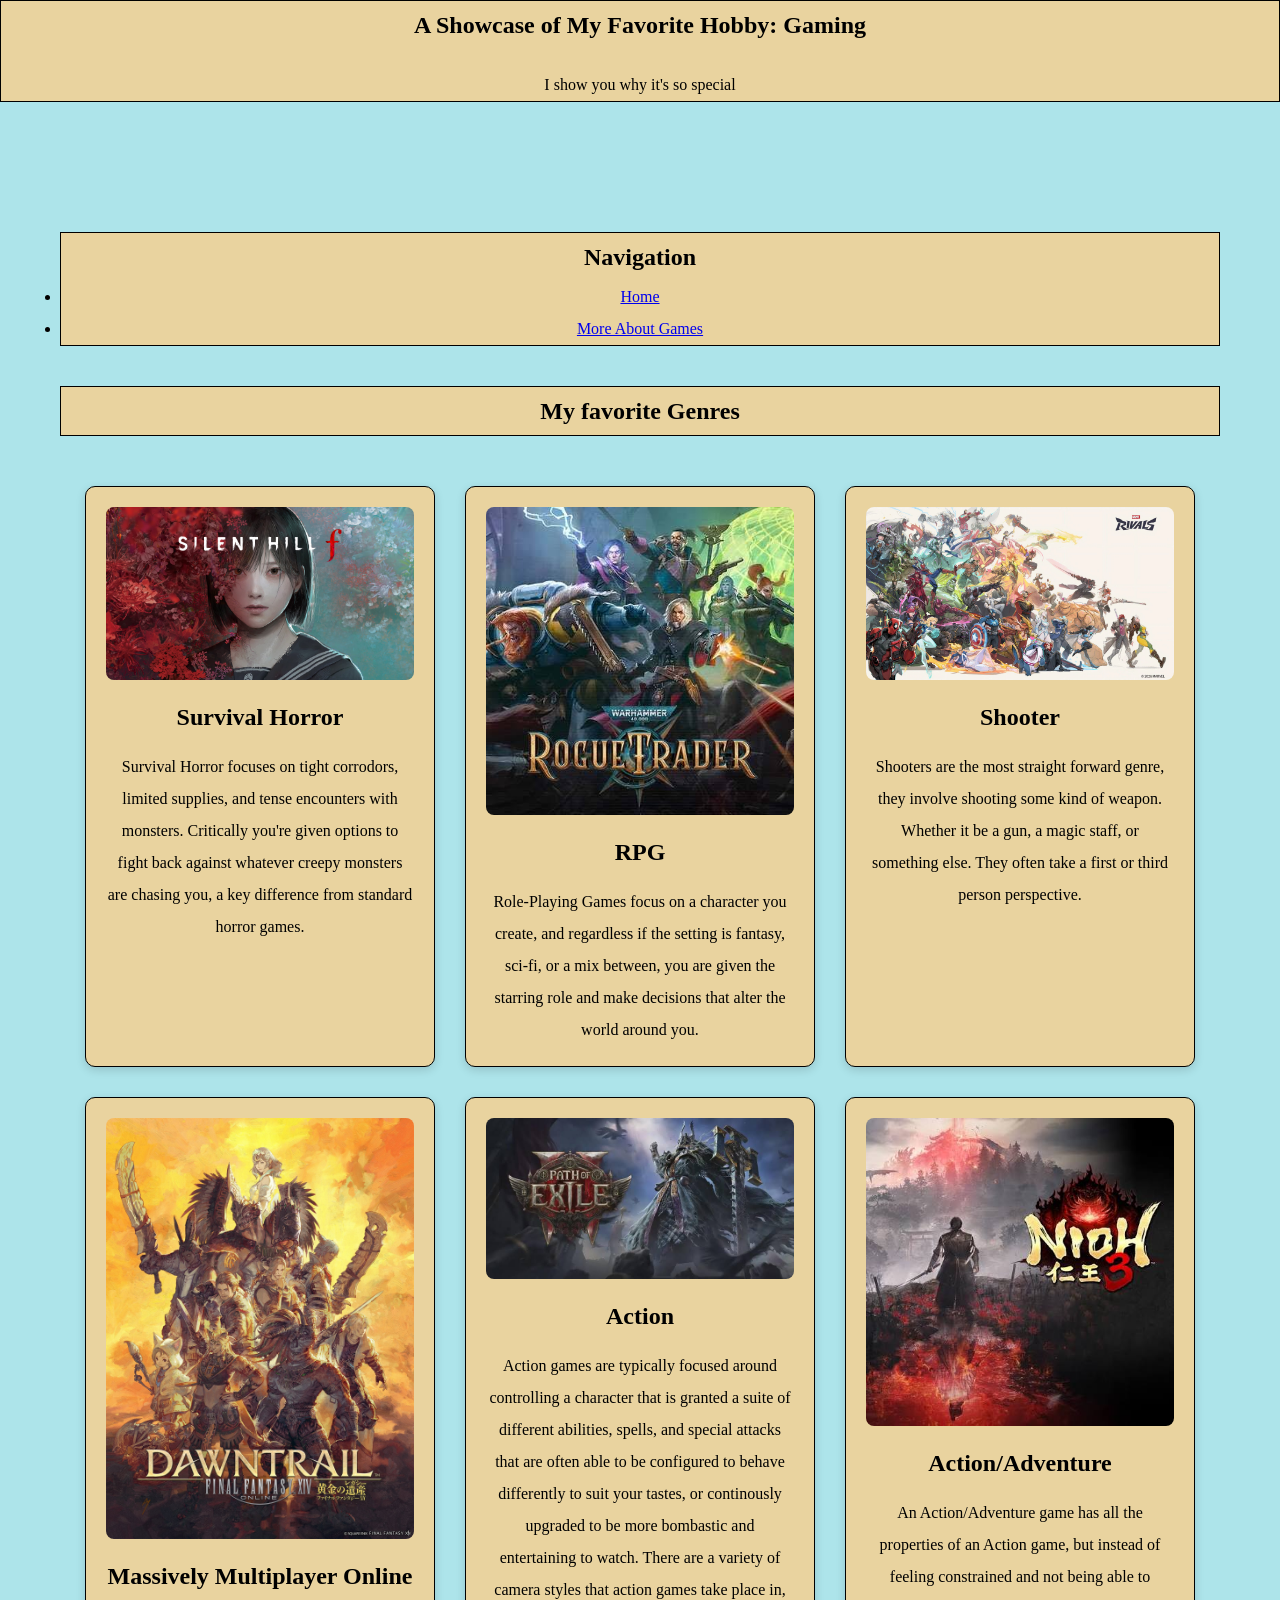
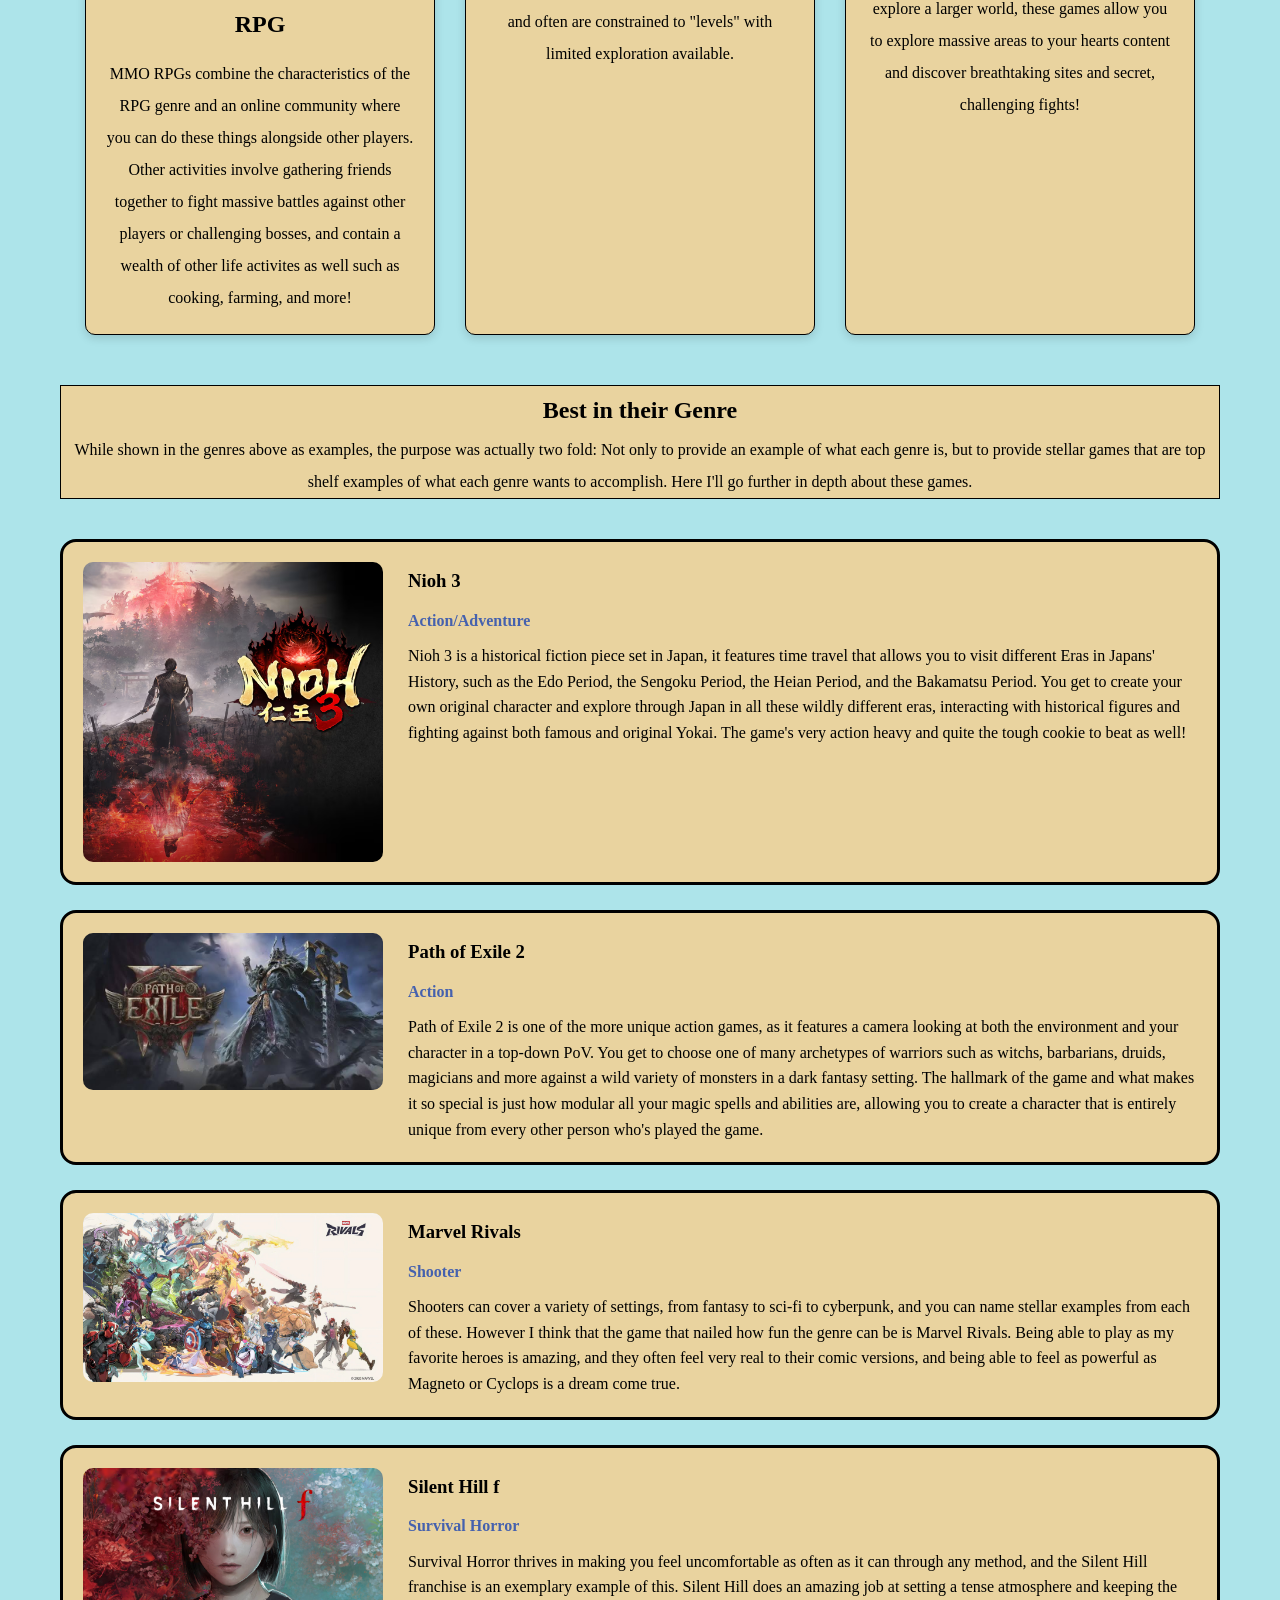
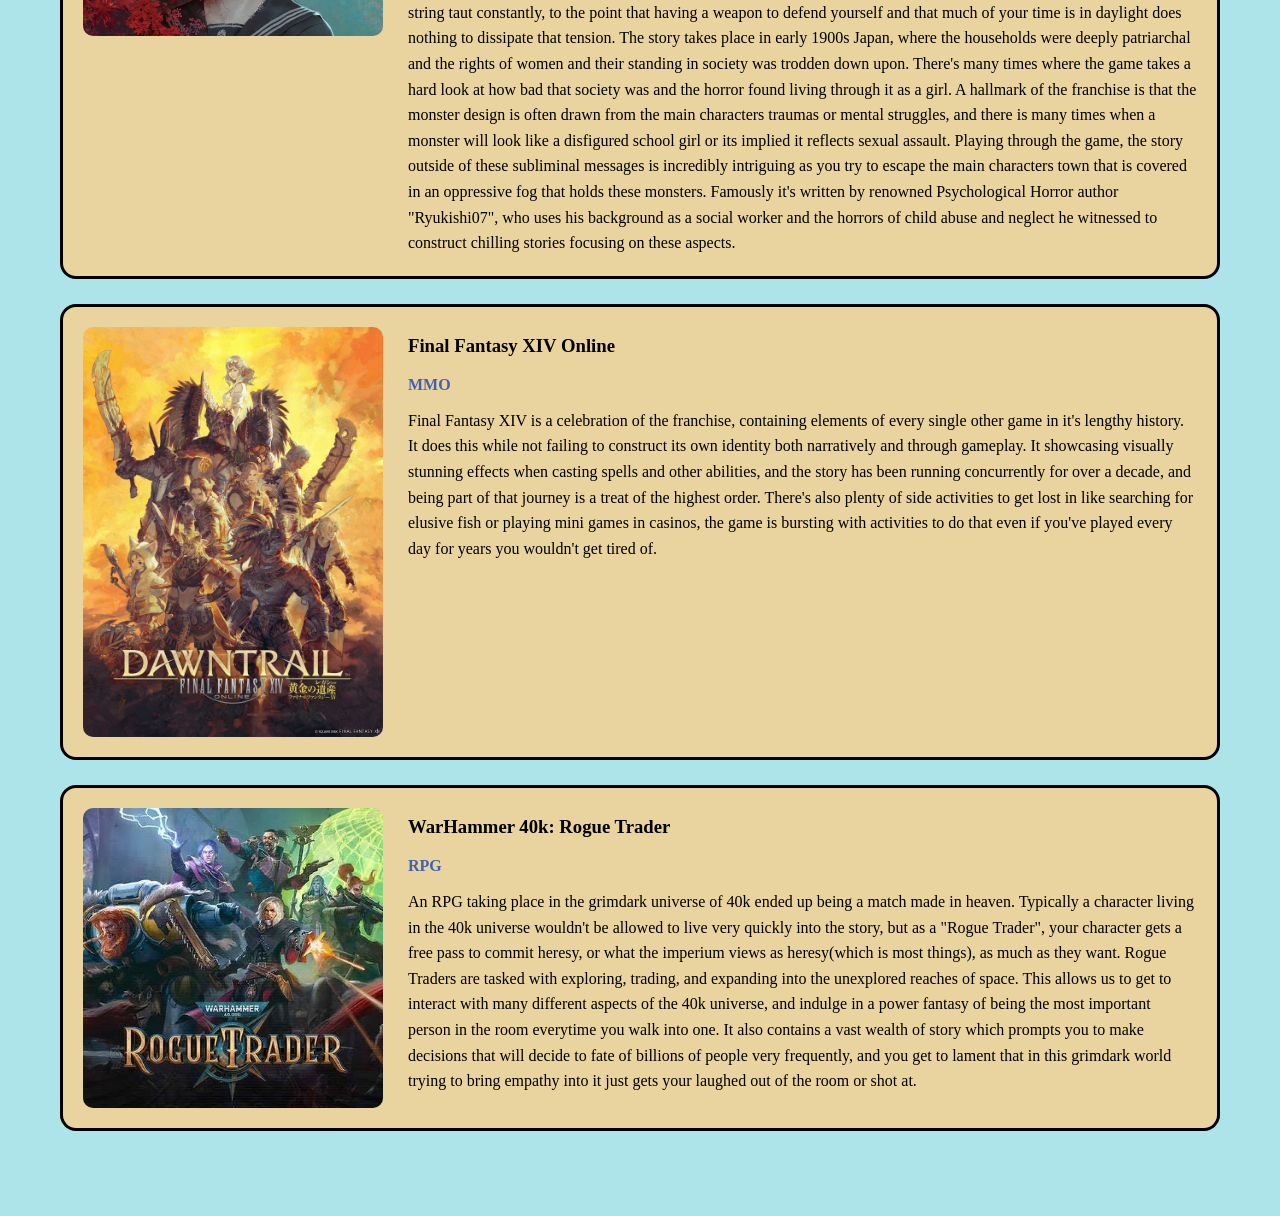
==== commit 71f9a588: "finishing text" ====
--- a/index.html
+++ b/index.html
@@ -128,15 +128,22 @@
         <div class="game">
         <h3> Final Fantasy XIV Online </h3>
         <p class="genre"> MMO</p>
-        <p> talk about final fantasy </p>
+        <p> Final Fantasy XIV is a celebration of the franchise, containing elements of every single other game in it's lengthy history. It does this while not failing to construct its own identity both 
+            narratively and through gameplay. It showcasing visually stunning effects when casting spells and other abilities, and the story has been running concurrently for over a decade, and being part 
+            of that journey is a treat of the highest order. There's also plenty of side activities to get lost in like searching for elusive fish or playing mini games in casinos, the game is bursting with 
+            activities to do that even if you've played every day for years you wouldn't get tired of. </p>
         </div> 
     </section>
     <section class="Row"> 
         <img src="rogue trader.jpeg" alt="War Hammer 40k: Rogue Trader"> 
         <div class="game">
-        <h3> War Hammer 40k: Rogue Trader </h3>
+        <h3> WarHammer 40k: Rogue Trader </h3>
         <p class="genre"> RPG</p>
-        <p> warhammer wooooah </p>
+        <p> An RPG taking place in the grimdark universe of 40k ended up being a match made in heaven. Typically a character living in the 40k universe wouldn't be allowed to live very quickly into the story, 
+            but as a "Rogue Trader", your character gets a free pass to commit heresy, or what the imperium views as heresy(which is most things), as much as they want. Rogue Traders are tasked with exploring, 
+            trading, and expanding into the unexplored reaches of space. This allows us to get to interact with many different aspects of the 40k universe, and indulge in a power fantasy of being the most important
+            person in the room everytime you walk into one. It also contains a vast wealth of story which prompts you to make decisions that will decide to fate of billions of people very frequently, and you get to lament that
+            in this grimdark world trying to bring empathy into it just gets your laughed out of the room or shot at.</p>
     </div>
     </section>
 </main>
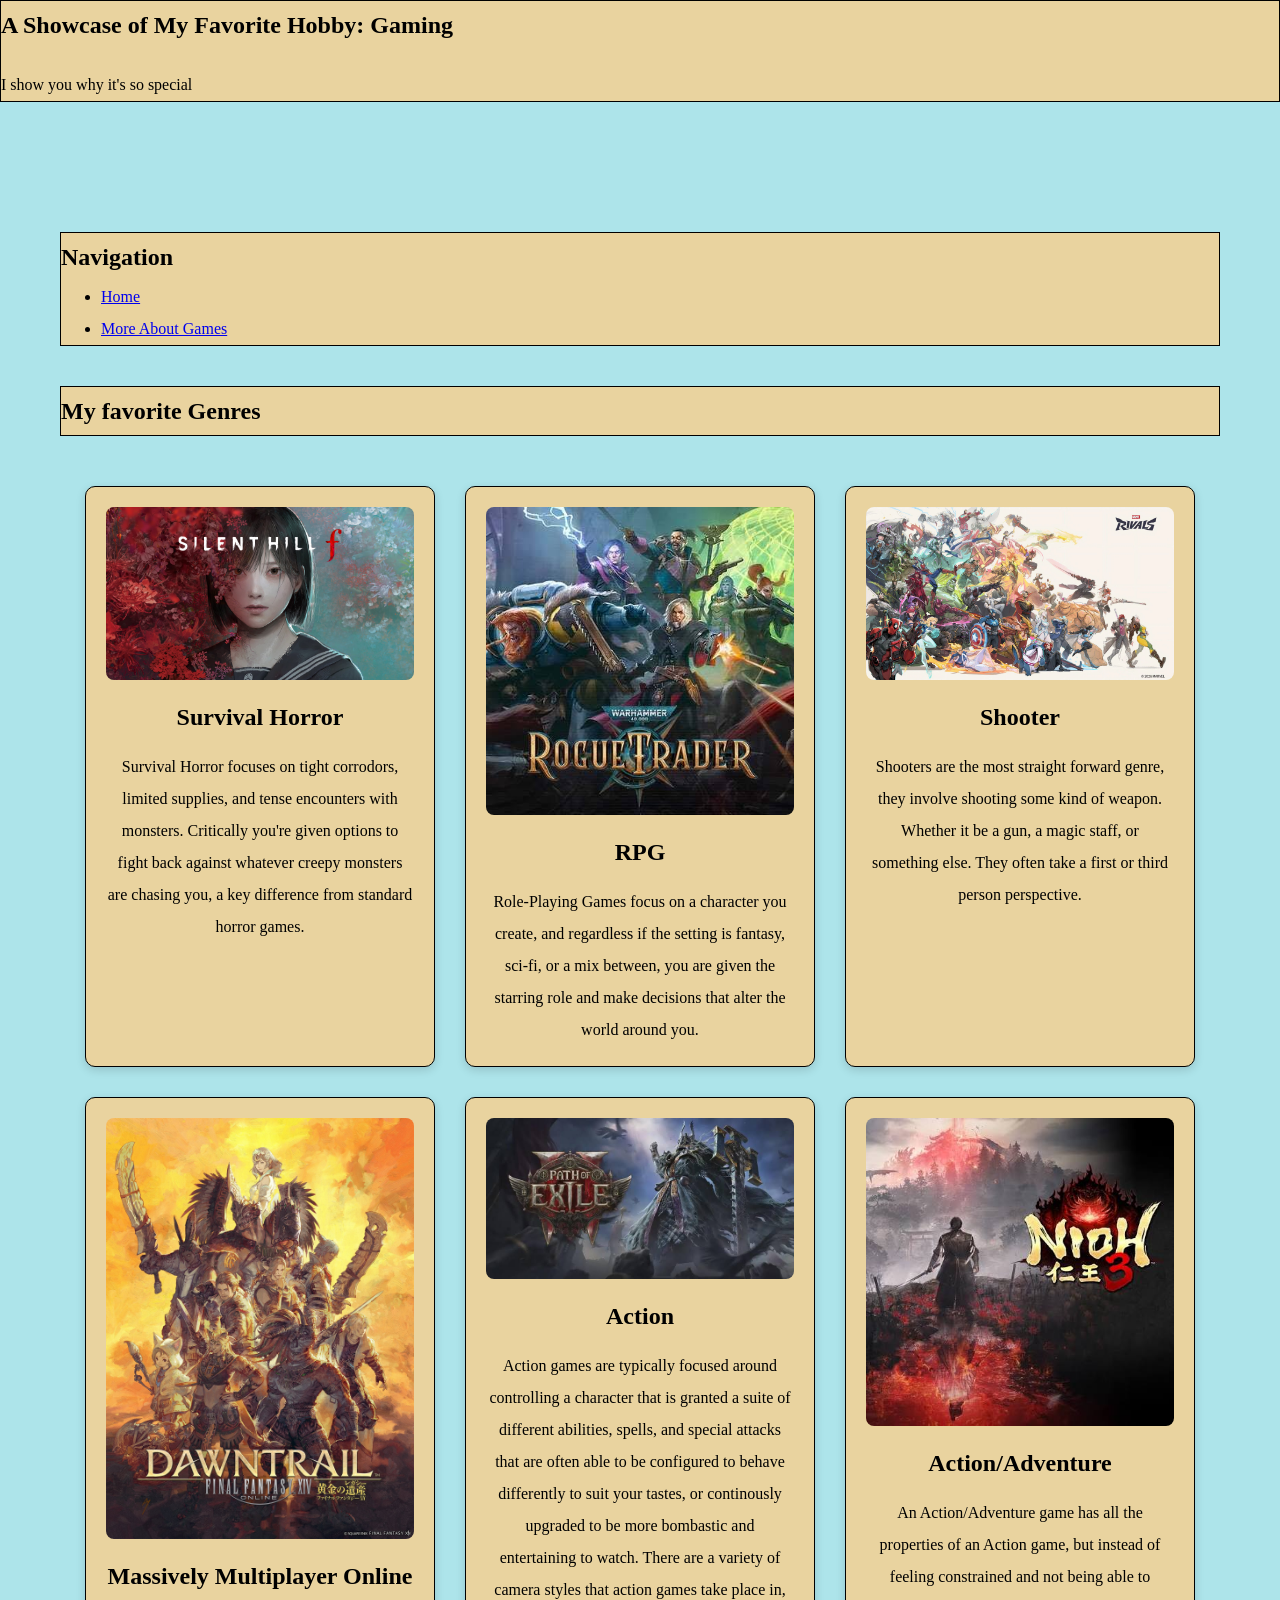
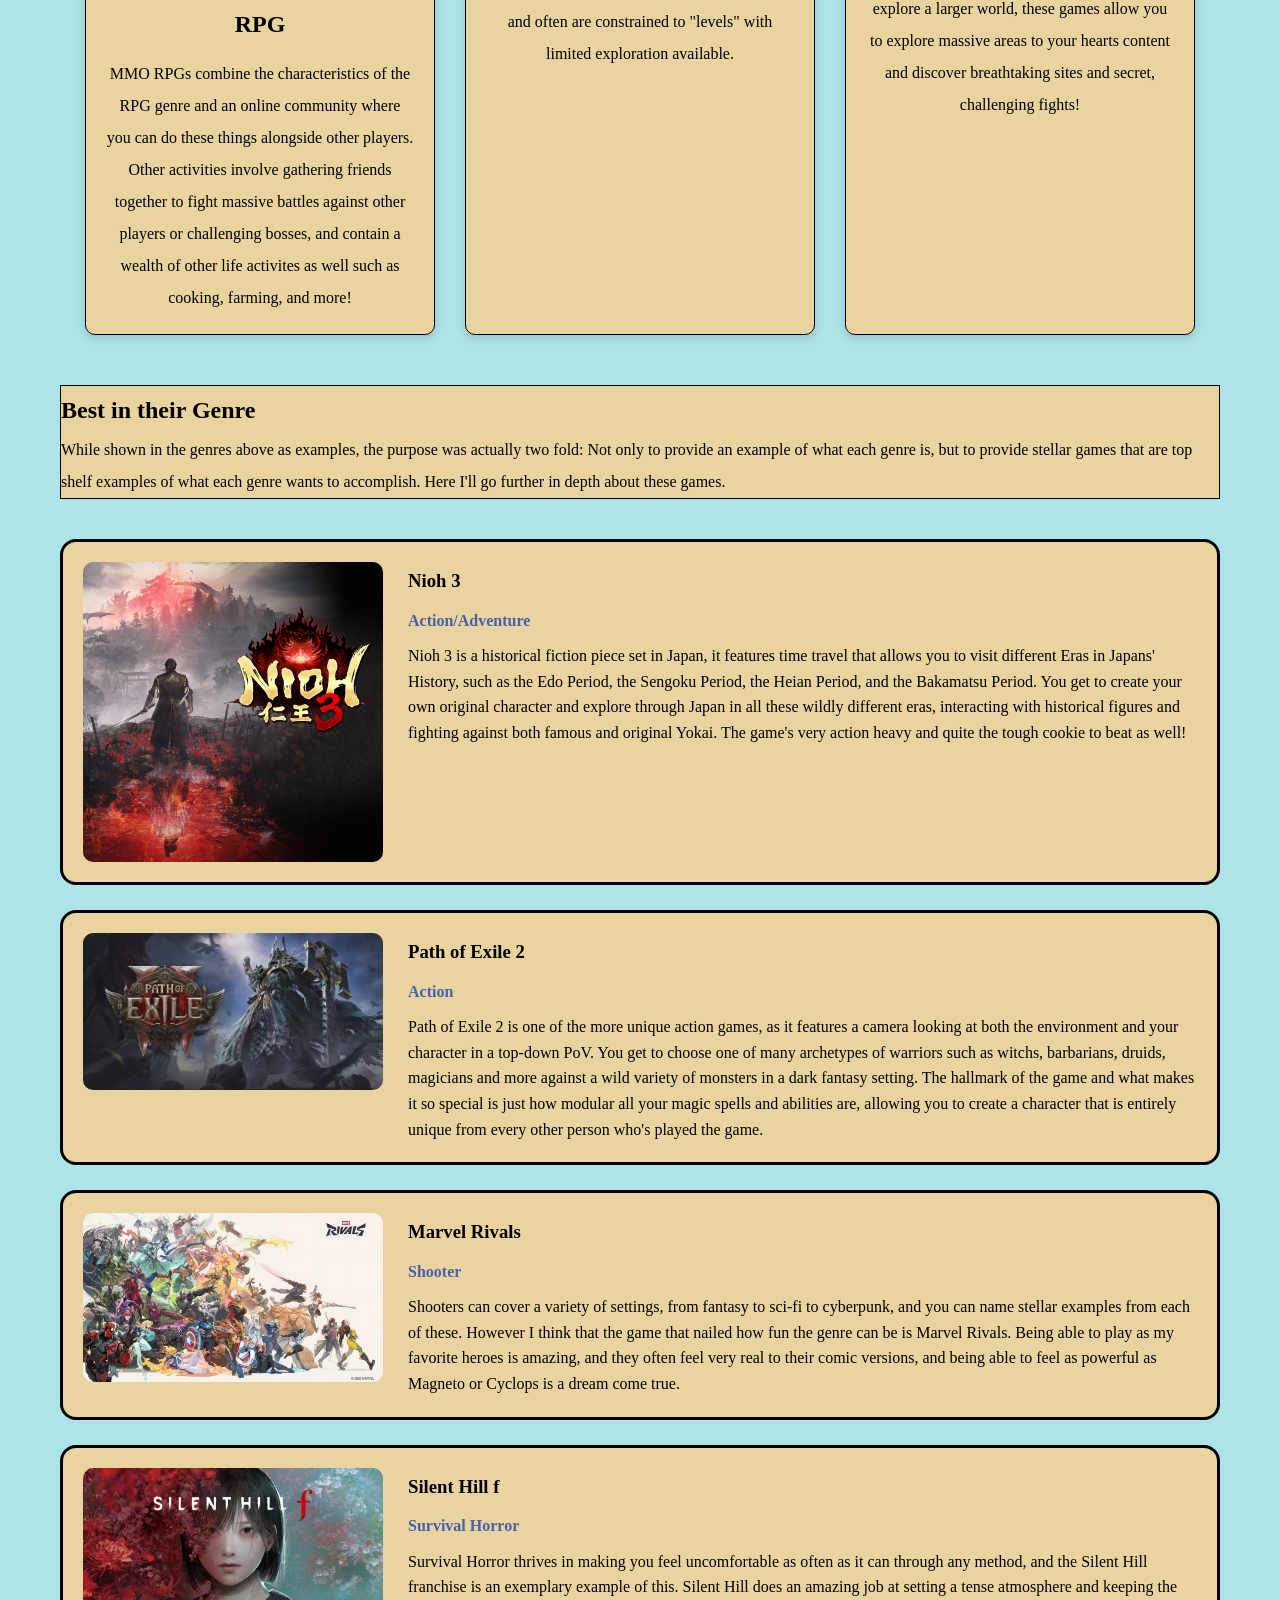
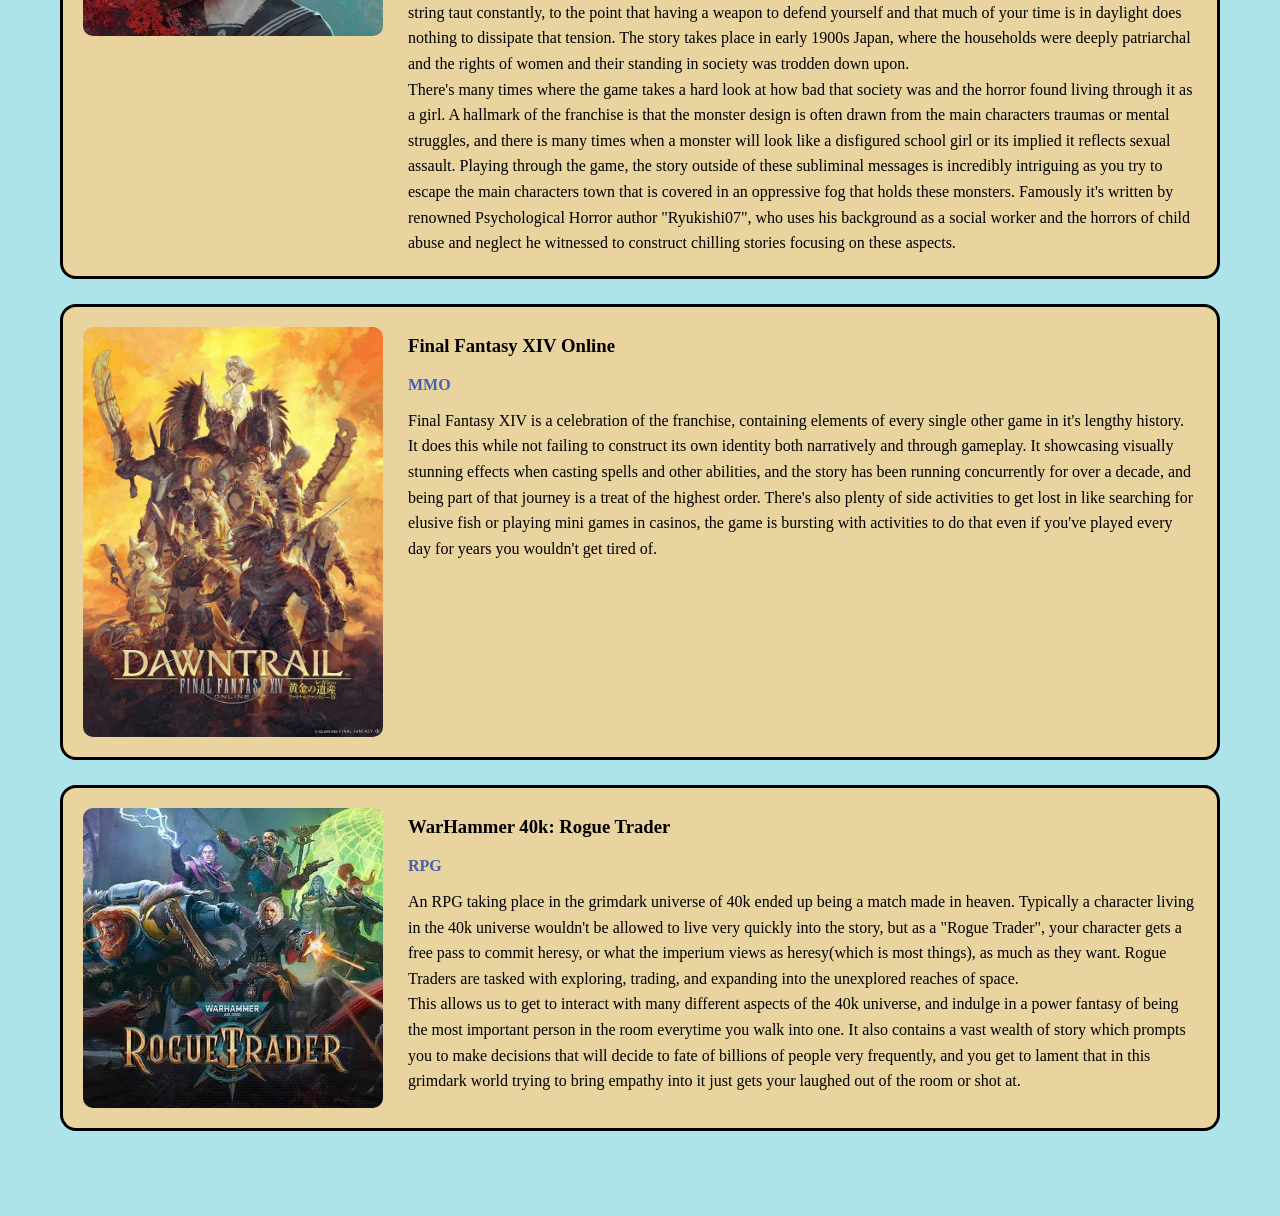
==== commit 4bcaeb57: "adding text" ====
--- a/index.html
+++ b/index.html
@@ -115,7 +115,10 @@
         <p> Survival Horror thrives in making you feel uncomfortable as often as it can through any method, and the Silent Hill franchise is an exemplary example of this. Silent Hill
             does an amazing job at setting a tense atmosphere and keeping the string taut constantly, to the point that having a weapon to defend yourself and that much of your time is 
             in daylight does nothing to dissipate that tension. The story takes place in early 1900s Japan, where the households were deeply patriarchal and the rights of women and their standing
-            in society was trodden down upon. There's many times where the game takes a hard look at how bad that society was and the horror found living through it as a girl. A hallmark of the franchise
+            in society was trodden down upon. <br> 
+            
+        
+            There's many times where the game takes a hard look at how bad that society was and the horror found living through it as a girl. A hallmark of the franchise
             is that the monster design is often drawn from the main characters traumas or mental struggles, and there is many times when a monster will look like a disfigured school girl or its implied it 
             reflects sexual assault. Playing through the game, the story outside of these subliminal messages is incredibly intriguing as you try to escape the main characters town that is covered in an 
             oppressive fog that holds these monsters. Famously it's written by renowned Psychological Horror author "Ryukishi07", who uses his background as a social worker and the horrors of child abuse 
@@ -141,7 +144,9 @@
         <p class="genre"> RPG</p>
         <p> An RPG taking place in the grimdark universe of 40k ended up being a match made in heaven. Typically a character living in the 40k universe wouldn't be allowed to live very quickly into the story, 
             but as a "Rogue Trader", your character gets a free pass to commit heresy, or what the imperium views as heresy(which is most things), as much as they want. Rogue Traders are tasked with exploring, 
-            trading, and expanding into the unexplored reaches of space. This allows us to get to interact with many different aspects of the 40k universe, and indulge in a power fantasy of being the most important
+            trading, and expanding into the unexplored reaches of space. <br>
+            
+            This allows us to get to interact with many different aspects of the 40k universe, and indulge in a power fantasy of being the most important
             person in the room everytime you walk into one. It also contains a vast wealth of story which prompts you to make decisions that will decide to fate of billions of people very frequently, and you get to lament that
             in this grimdark world trying to bring empathy into it just gets your laughed out of the room or shot at.</p>
     </div>
--- a/style.css
+++ b/style.css
@@ -17,7 +17,7 @@
     background-color: #ade4ea; 
 }
 .card {
-    text-align: center; 
+    text-align: left;
     margin-bottom: 40px; 
     background: #e9d39f; 
     border: 1px solid black; 
@@ -86,4 +86,7 @@
     color: #4561ae;
     font-weight: bold;
     margin-bottom: 10px;
+}
+ul {
+    padding-left: 40px; 
 }
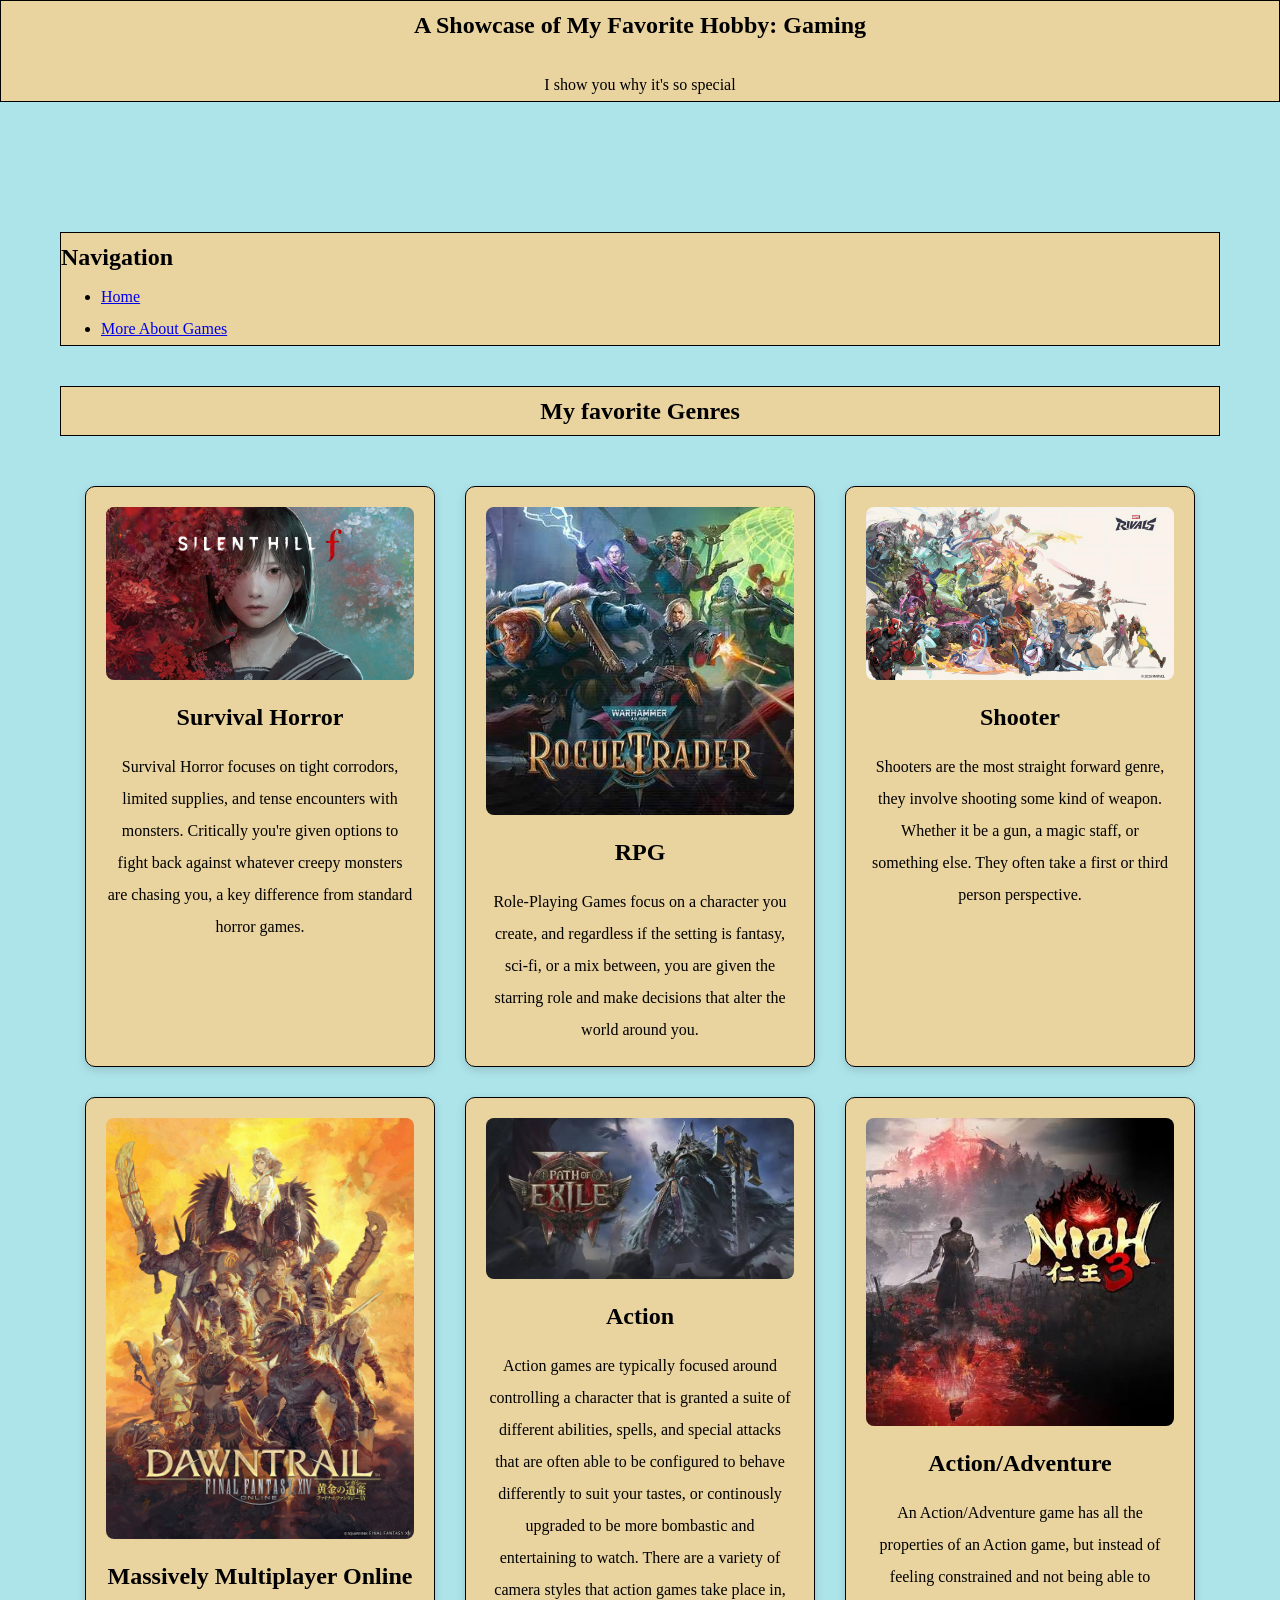
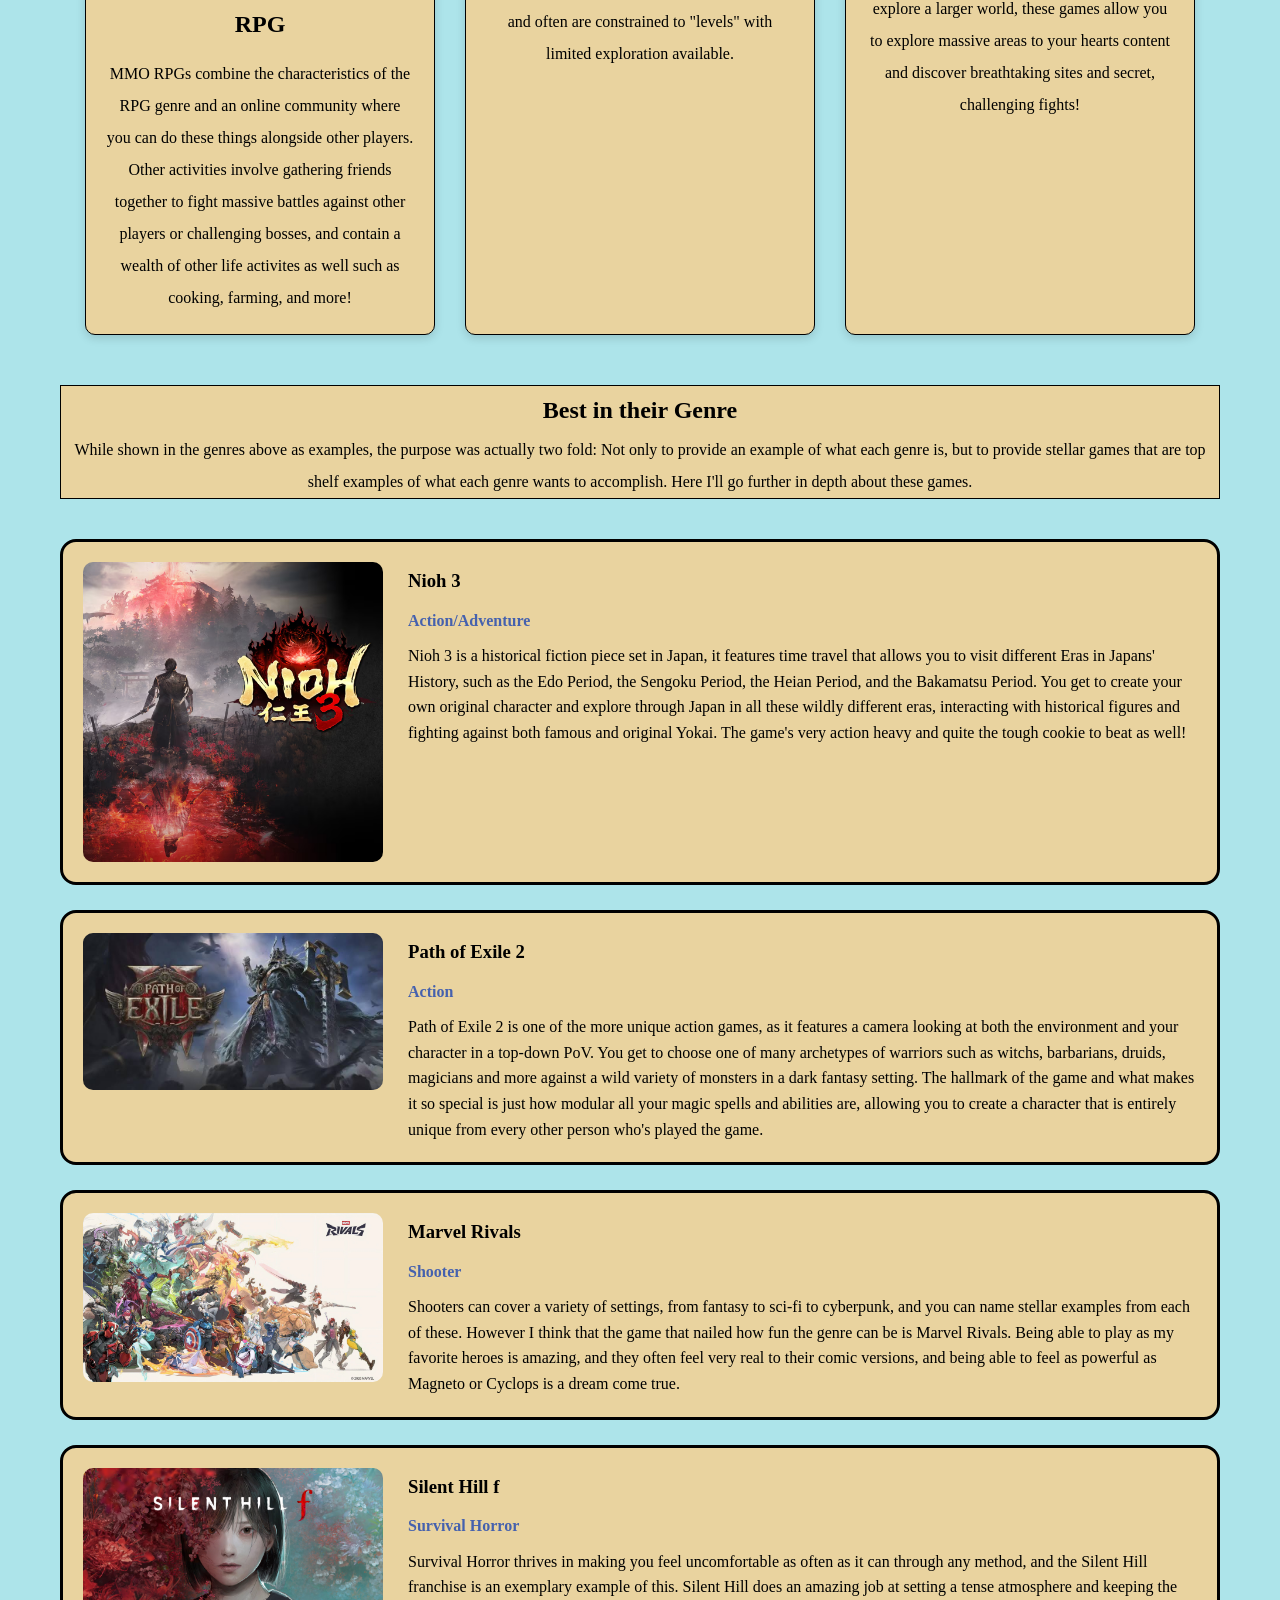
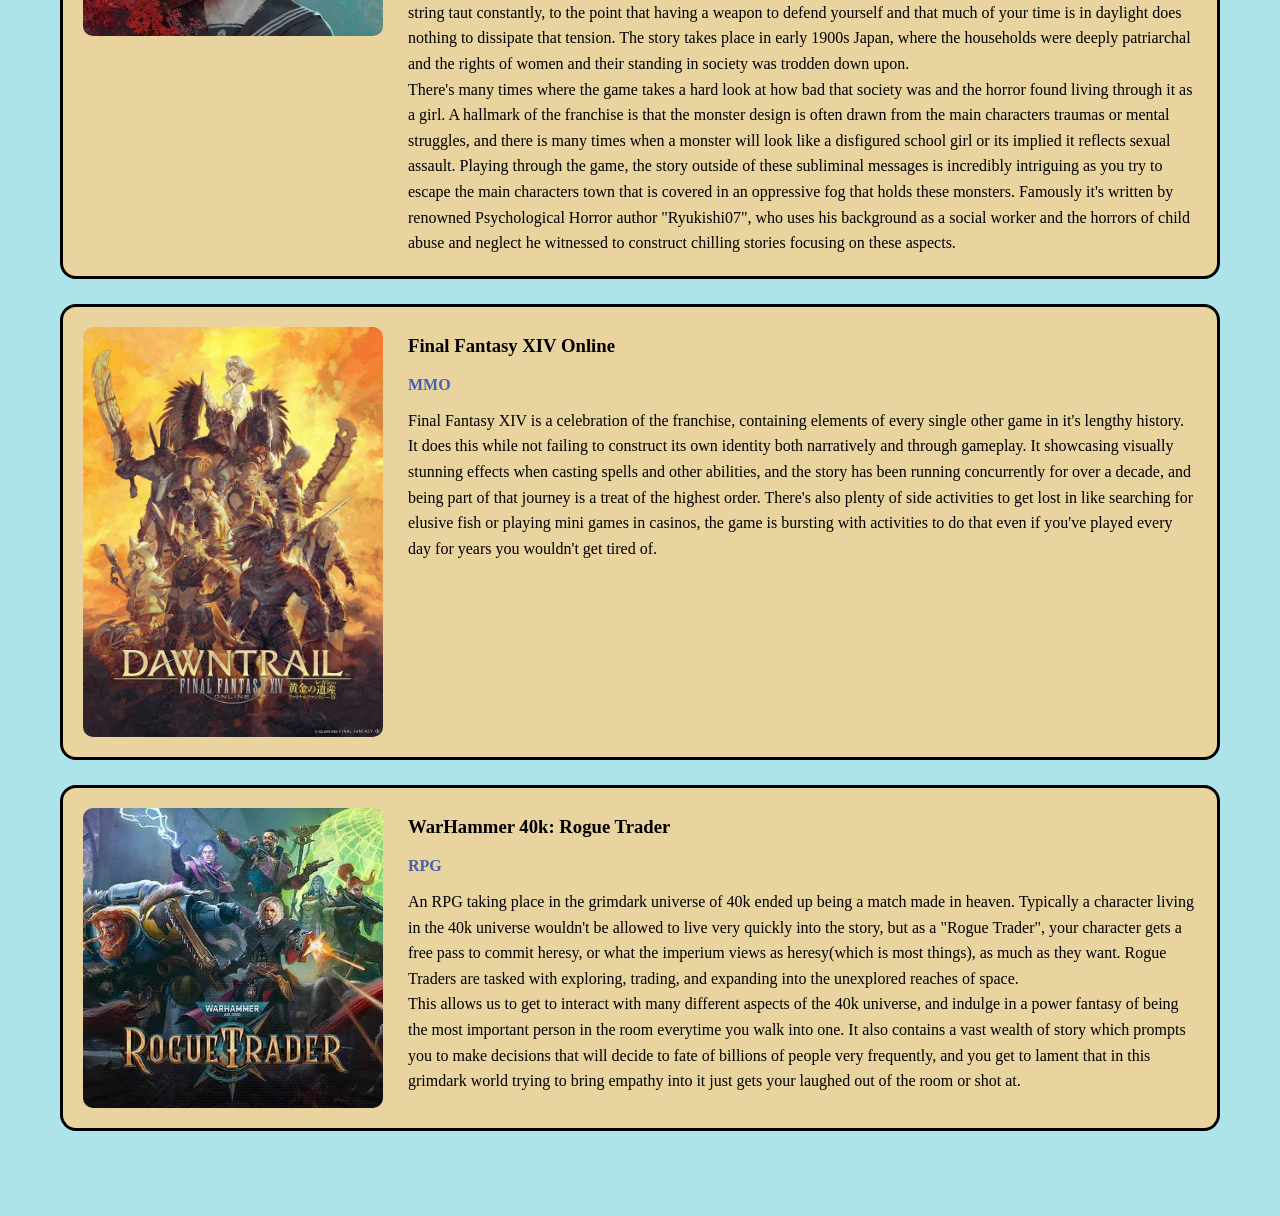
==== commit d38c266a: "adding text" ====
--- a/index.html
+++ b/index.html
@@ -14,7 +14,7 @@
 </section>
 </header>
 <main> 
-    <section class="card">
+    <section class="card-2">
     <h2> Navigation </h2>
     <ul> 
         <li><a href="index.html">Home</a></li>
--- a/style.css
+++ b/style.css
@@ -17,7 +17,7 @@
     background-color: #ade4ea; 
 }
 .card {
-    text-align: left;
+    text-align: center; 
     margin-bottom: 40px; 
     background: #e9d39f; 
     border: 1px solid black; 
@@ -25,6 +25,16 @@
 .card h1{
     margin-bottom: 20px;
 }
+.card-2 {
+    text-align: left; 
+    margin-bottom: 40px;
+    background: #E9D39F;
+    border: 1px solid black; 
+}
+.card-2 h1 {
+    margin-bottom: 20px; 
+}
+
 .gallery {
     display: flex; 
     flex-wrap: wrap; 
